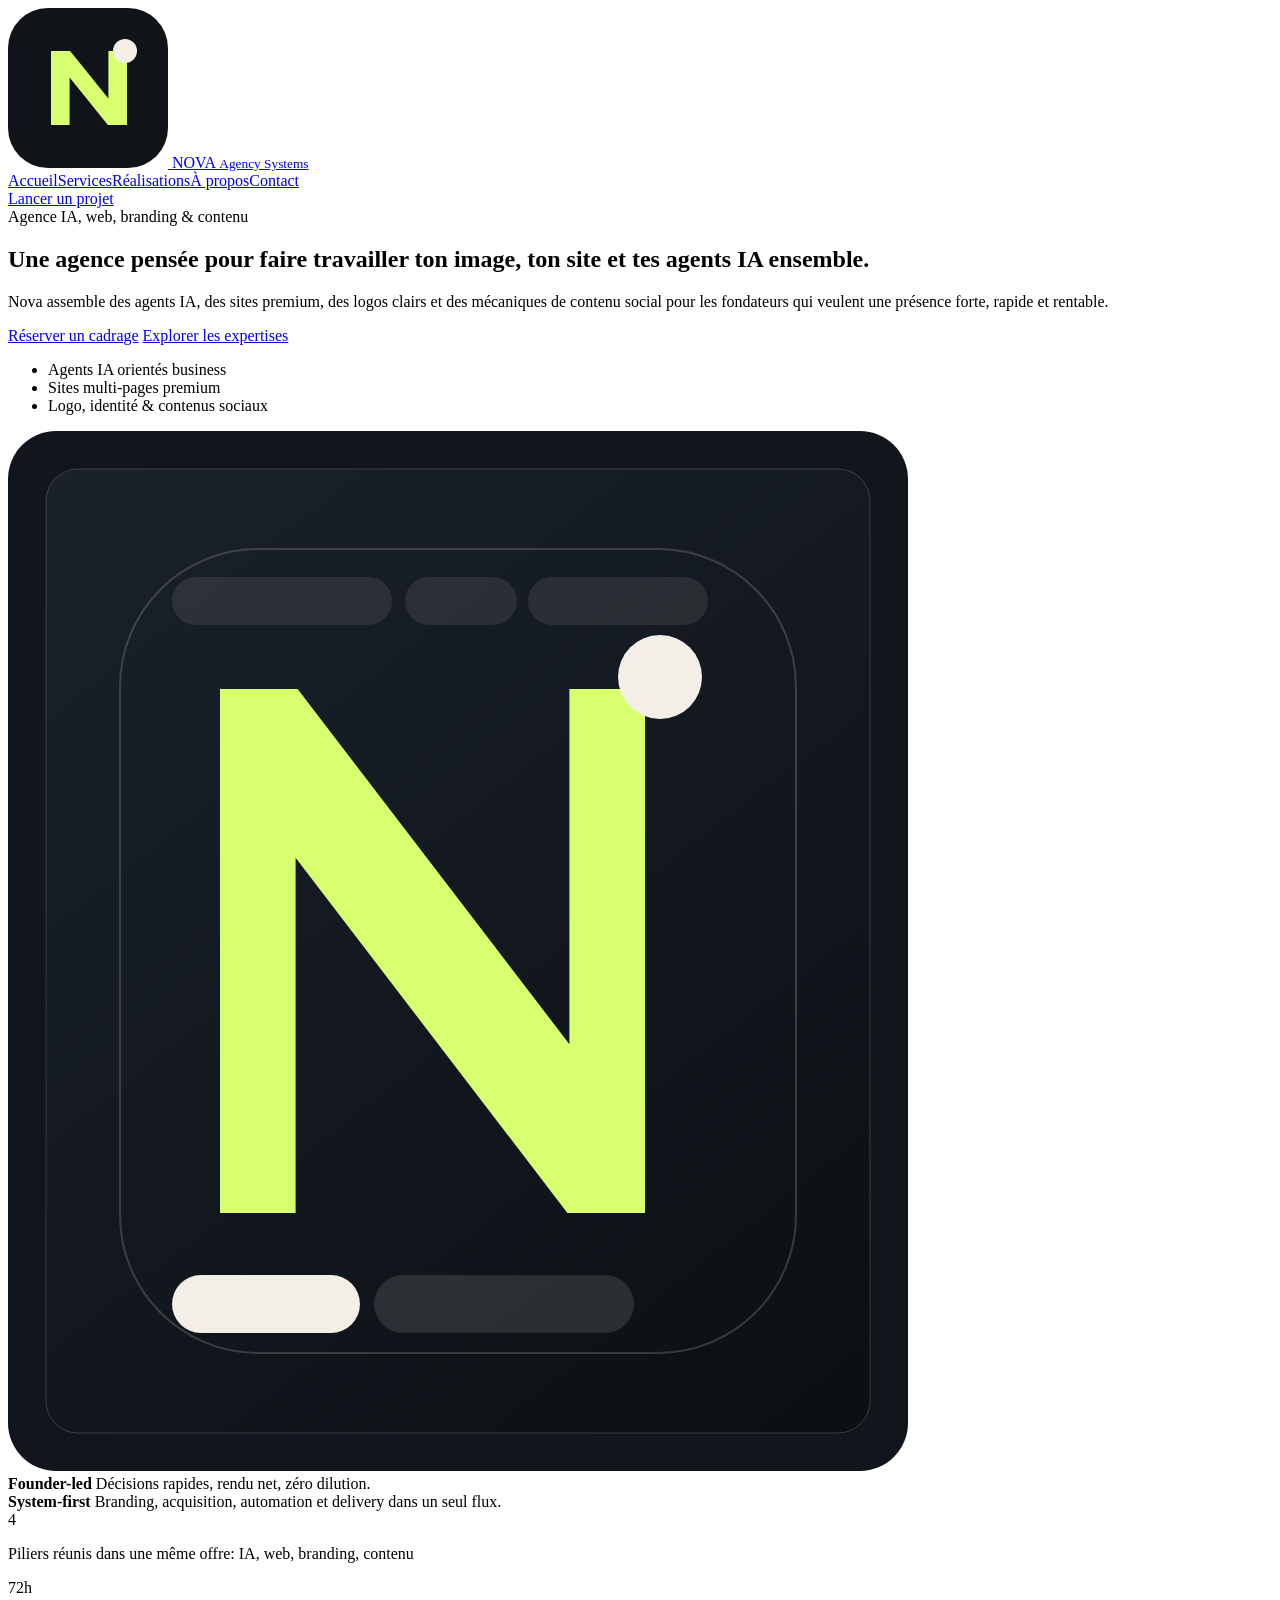
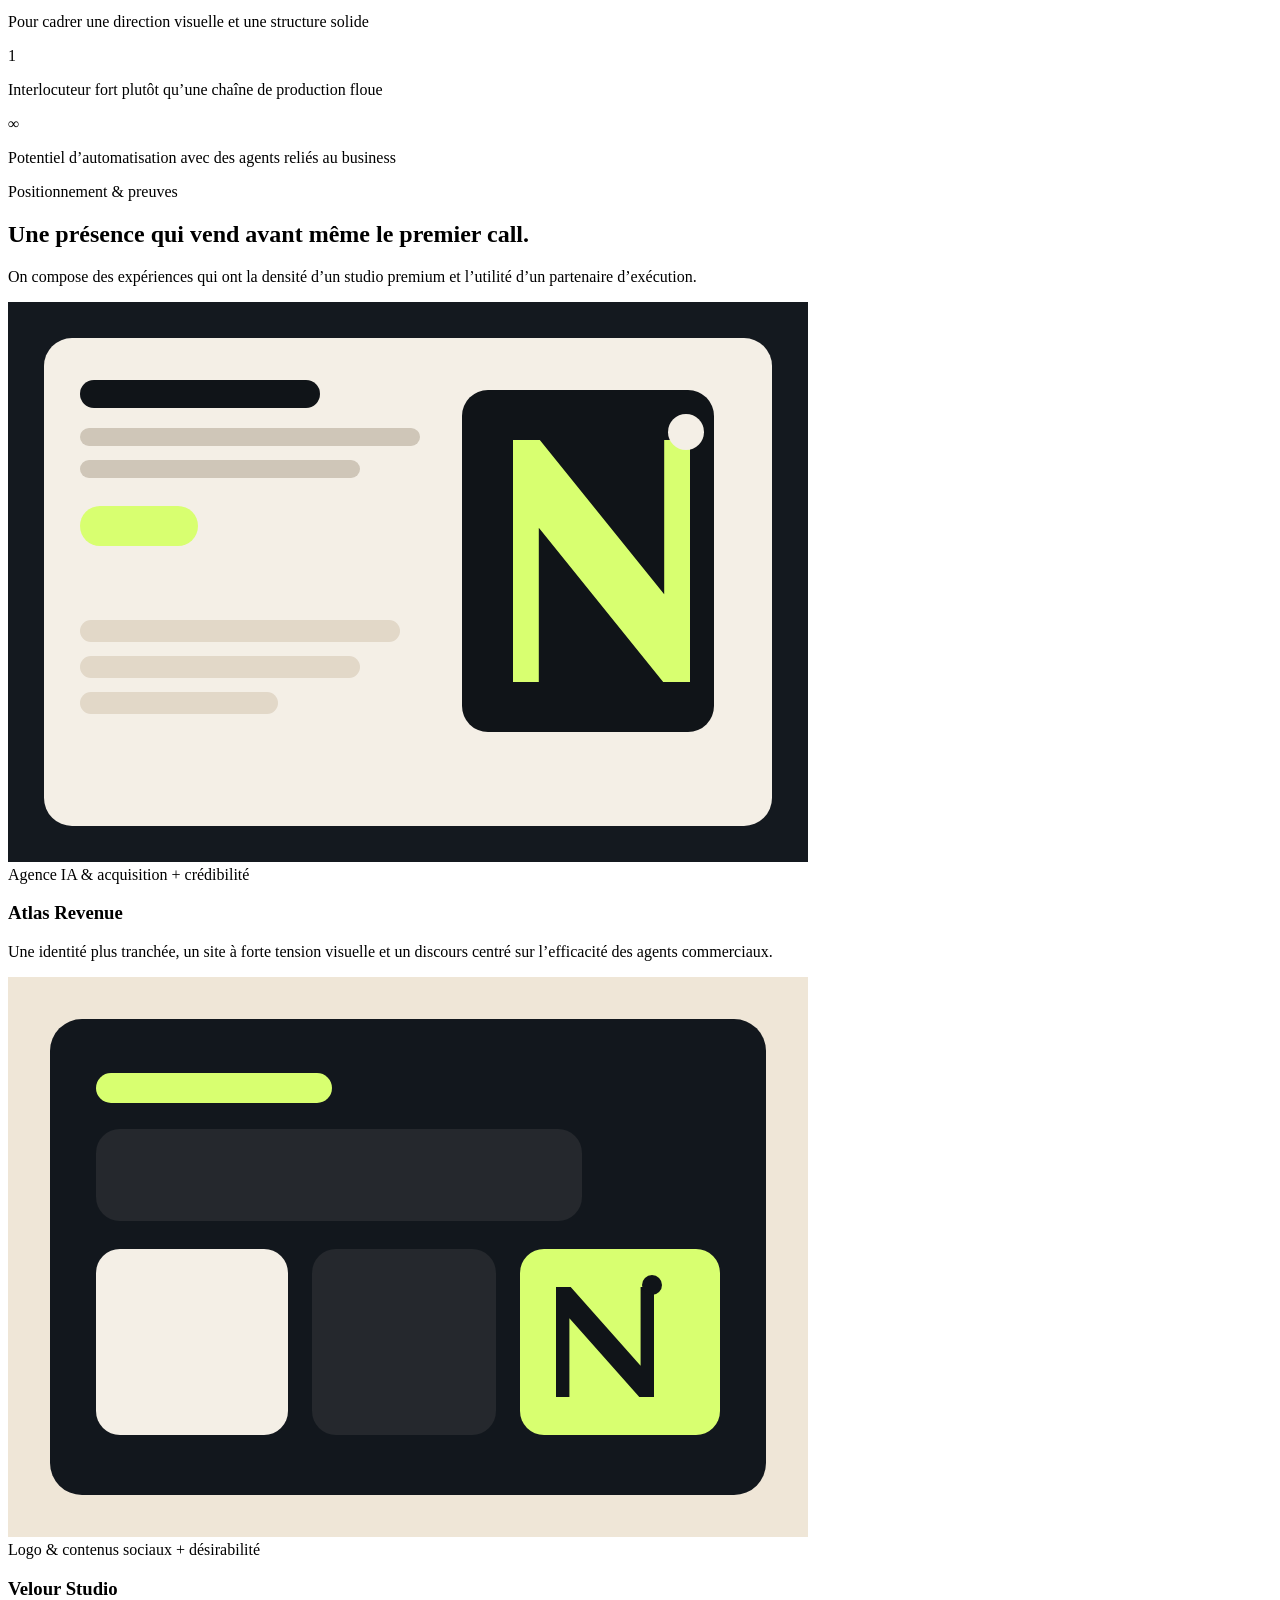
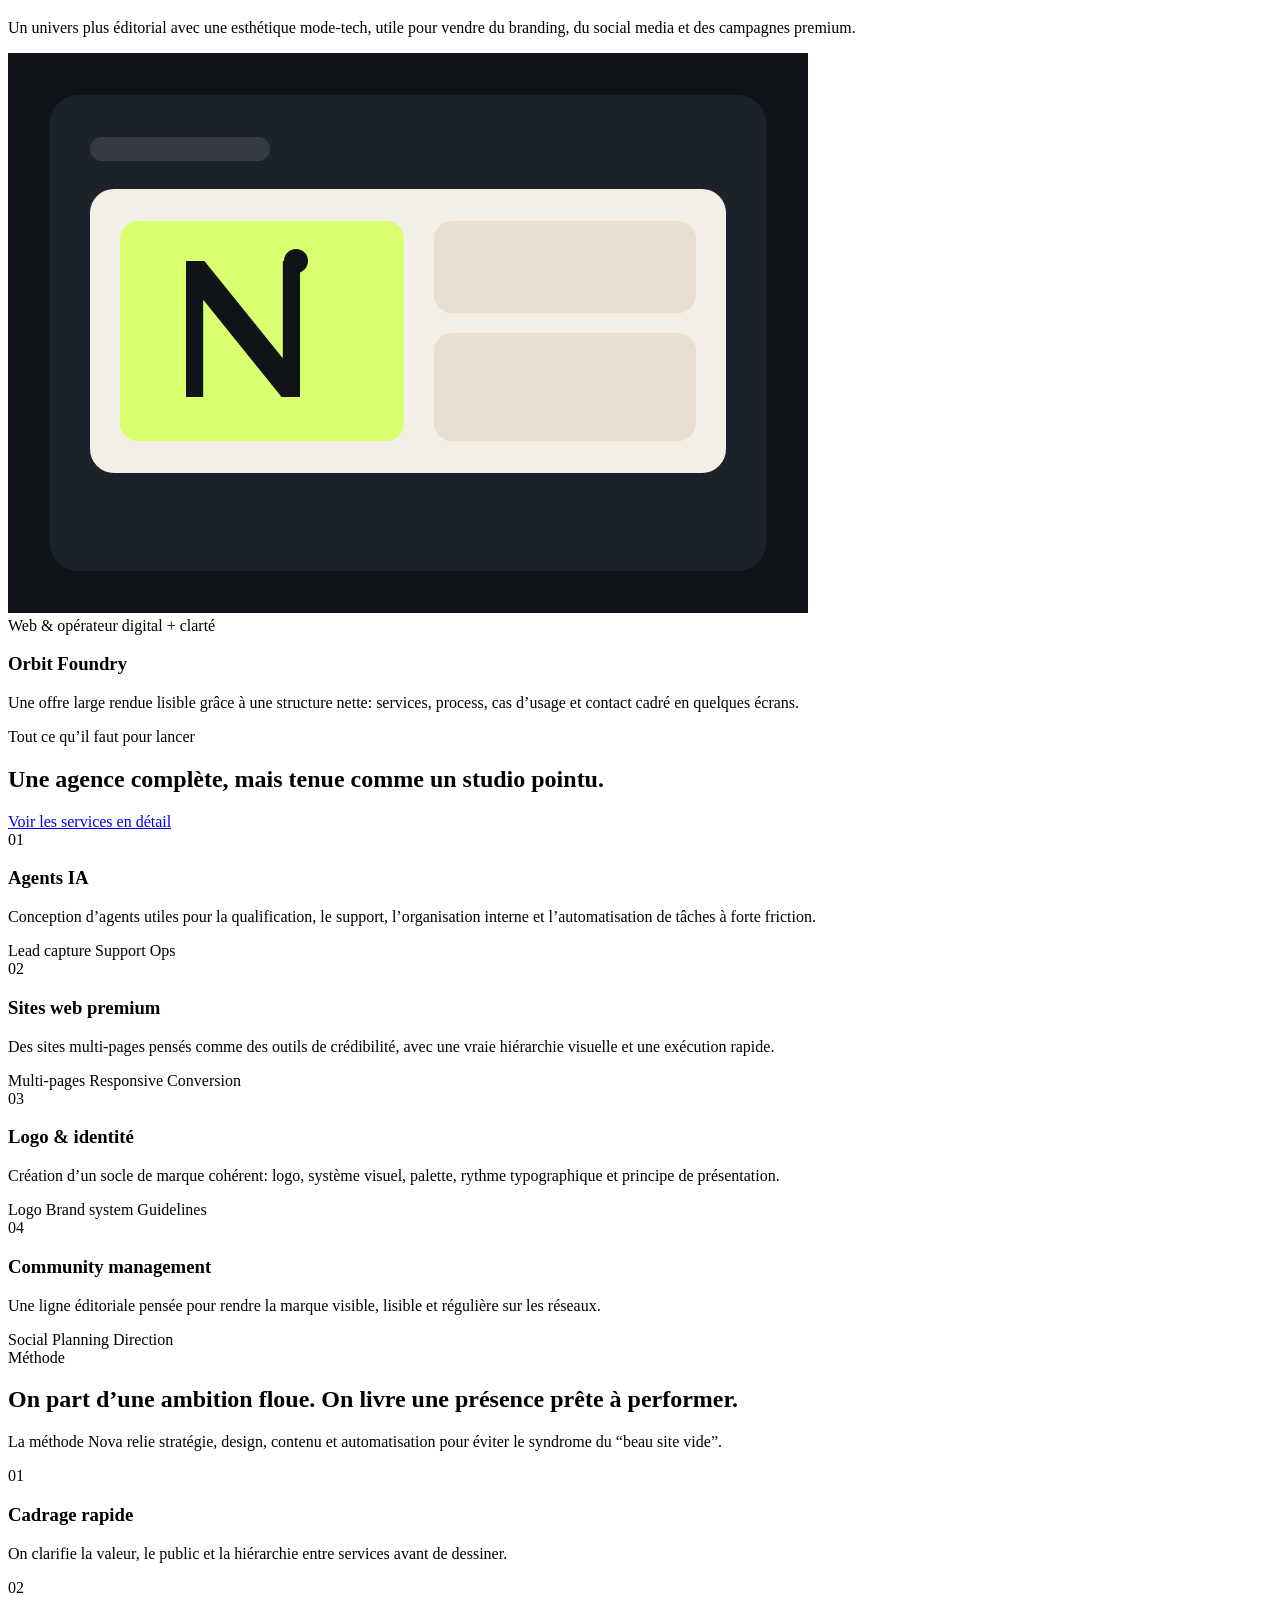
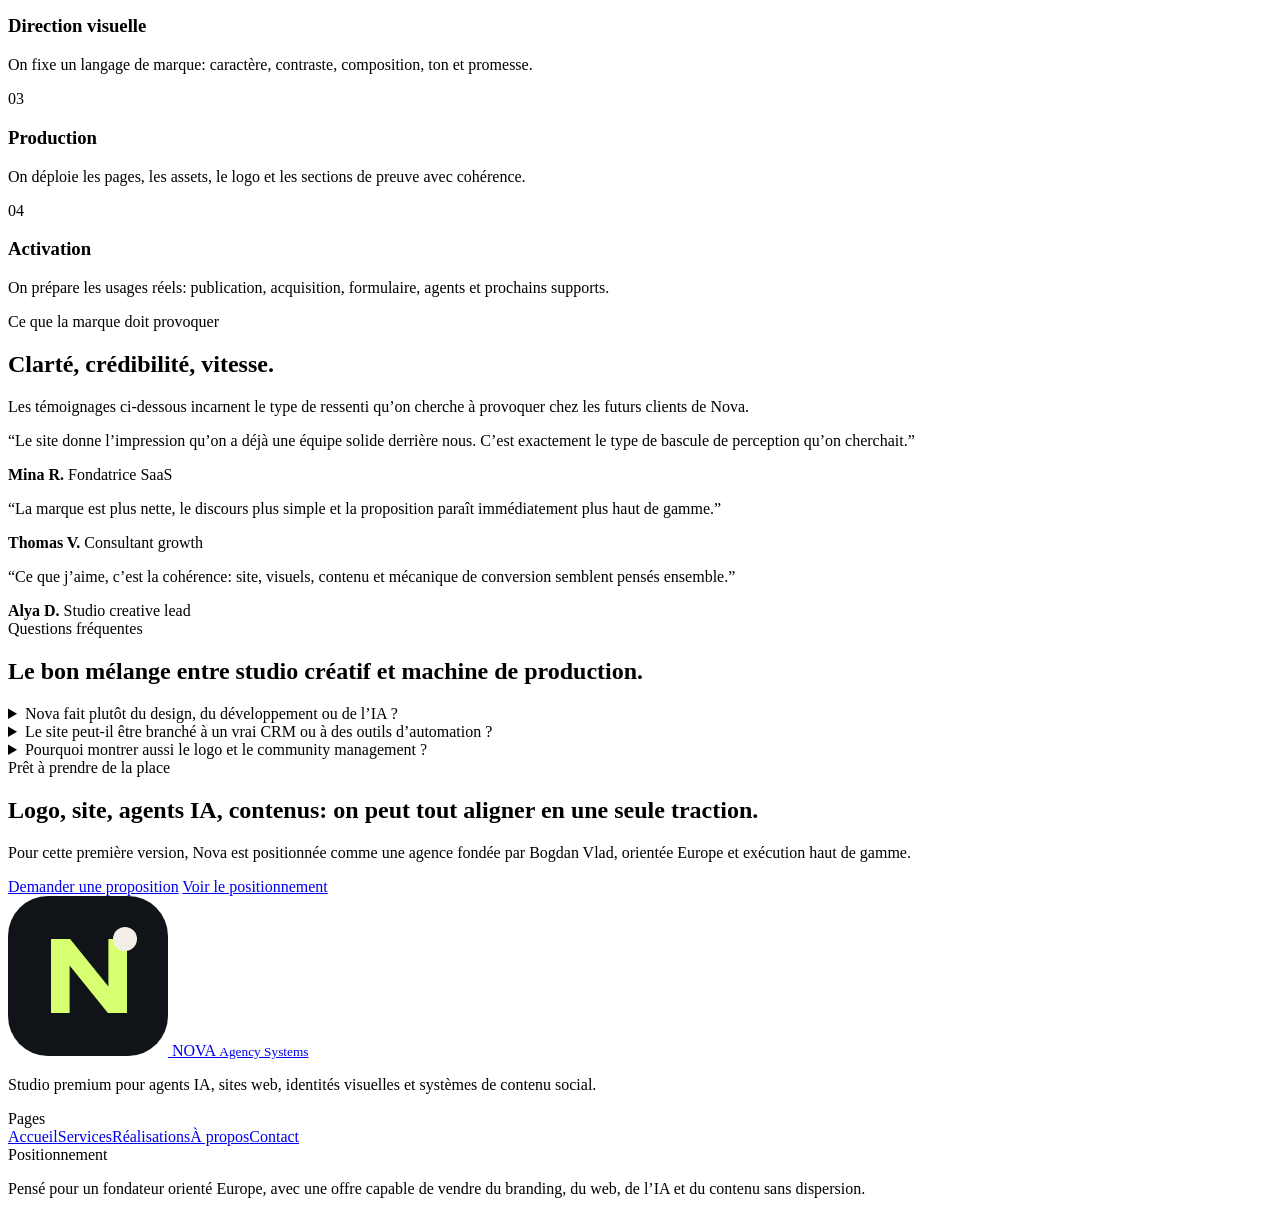
==== index.html @ 08cc9d10 "Add site pages and visuals" ====
<!doctype html>
<html lang="fr">
  <head>
    <meta charset="UTF-8" />
    <meta name="viewport" content="width=device-width, initial-scale=1.0" />
    <meta
      name="description"
      content="Nova conçoit des agents IA, des sites web, des logos et des systèmes de contenu pour les marques ambitieuses."
    />
    <link rel="icon" type="image/svg+xml" href="public/favicon.svg" />
    <link rel="stylesheet" href="styles.css" />
    <title>Nova | Agence IA, Web, Branding & Growth</title>
  </head>
  <body data-page="home">
    <div data-header></div>

    <main>
      <section class="hero">
        <div class="container hero-layout">
          <div class="hero-copy" data-reveal>
            <div class="eyebrow">Agence IA, web, branding & contenu</div>
            <h1>
              Une agence pensée pour faire travailler
              <span>ton image, ton site et tes agents IA ensemble.</span>
            </h1>
            <p>
              Nova assemble des agents IA, des sites premium, des logos clairs
              et des mécaniques de contenu social pour les fondateurs qui
              veulent une présence forte, rapide et rentable.
            </p>
            <div class="hero-actions">
              <a class="button button-light" href="contact.html">Réserver un cadrage</a>
              <a class="text-link" href="services.html">Explorer les expertises</a>
            </div>
            <ul class="hero-tags">
              <li>Agents IA orientés business</li>
              <li>Sites multi-pages premium</li>
              <li>Logo, identité & contenus sociaux</li>
            </ul>
          </div>

          <div class="hero-visual-wrap" data-reveal>
            <img
              alt="Présentation visuelle Nova"
              class="hero-visual"
              src="public/media/hero-panel.svg"
            />
            <div class="floating-note note-top">
              <strong>Founder-led</strong>
              <span>Décisions rapides, rendu net, zéro dilution.</span>
            </div>
            <div class="floating-note note-bottom">
              <strong>System-first</strong>
              <span>Branding, acquisition, automation et delivery dans un seul flux.</span>
            </div>
          </div>
        </div>
      </section>

      <section class="metrics-strip">
        <div class="container metrics-grid">
          <article class="metric" data-reveal>
            <span>4</span>
            <p>Piliers réunis dans une même offre: IA, web, branding, contenu</p>
          </article>
          <article class="metric" data-reveal>
            <span>72h</span>
            <p>Pour cadrer une direction visuelle et une structure solide</p>
          </article>
          <article class="metric" data-reveal>
            <span>1</span>
            <p>Interlocuteur fort plutôt qu’une chaîne de production floue</p>
          </article>
          <article class="metric" data-reveal>
            <span>∞</span>
            <p>Potentiel d’automatisation avec des agents reliés au business</p>
          </article>
        </div>
      </section>

      <section class="section section-light">
        <div class="container section-heading">
          <div>
            <div class="eyebrow">Positionnement & preuves</div>
            <h2>Une présence qui vend avant même le premier call.</h2>
          </div>
          <p>
            On compose des expériences qui ont la densité d’un studio premium et
            l’utilité d’un partenaire d’exécution.
          </p>
        </div>
        <div class="container case-grid">
          <article class="case-card" data-reveal>
            <img alt="Atlas Revenue" src="public/media/case-atlas.svg" />
            <div class="case-copy">
              <div class="case-meta">
                <span>Agence IA & acquisition</span>
                <span>+ crédibilité</span>
              </div>
              <h3>Atlas Revenue</h3>
              <p>
                Une identité plus tranchée, un site à forte tension visuelle et
                un discours centré sur l’efficacité des agents commerciaux.
              </p>
            </div>
          </article>

          <article class="case-card" data-reveal>
            <img alt="Velour Studio" src="public/media/case-velour.svg" />
            <div class="case-copy">
              <div class="case-meta">
                <span>Logo & contenus sociaux</span>
                <span>+ désirabilité</span>
              </div>
              <h3>Velour Studio</h3>
              <p>
                Un univers plus éditorial avec une esthétique mode-tech, utile
                pour vendre du branding, du social media et des campagnes premium.
              </p>
            </div>
          </article>

          <article class="case-card" data-reveal>
            <img alt="Orbit Foundry" src="public/media/case-orbit.svg" />
            <div class="case-copy">
              <div class="case-meta">
                <span>Web & opérateur digital</span>
                <span>+ clarté</span>
              </div>
              <h3>Orbit Foundry</h3>
              <p>
                Une offre large rendue lisible grâce à une structure nette:
                services, process, cas d’usage et contact cadré en quelques écrans.
              </p>
            </div>
          </article>
        </div>
      </section>

      <section class="section section-dark">
        <div class="container split-heading">
          <div>
            <div class="eyebrow eyebrow-warm">Tout ce qu’il faut pour lancer</div>
            <h2>Une agence complète, mais tenue comme un studio pointu.</h2>
          </div>
          <a class="text-link text-link-light" href="services.html">Voir les services en détail</a>
        </div>
        <div class="container service-list">
          <article class="service-row" data-reveal>
            <div class="service-index">01</div>
            <div class="service-main">
              <h3>Agents IA</h3>
              <p>
                Conception d’agents utiles pour la qualification, le support,
                l’organisation interne et l’automatisation de tâches à forte friction.
              </p>
            </div>
            <div class="service-tags">
              <span>Lead capture</span>
              <span>Support</span>
              <span>Ops</span>
            </div>
          </article>
          <article class="service-row" data-reveal>
            <div class="service-index">02</div>
            <div class="service-main">
              <h3>Sites web premium</h3>
              <p>
                Des sites multi-pages pensés comme des outils de crédibilité,
                avec une vraie hiérarchie visuelle et une exécution rapide.
              </p>
            </div>
            <div class="service-tags">
              <span>Multi-pages</span>
              <span>Responsive</span>
              <span>Conversion</span>
            </div>
          </article>
          <article class="service-row" data-reveal>
            <div class="service-index">03</div>
            <div class="service-main">
              <h3>Logo & identité</h3>
              <p>
                Création d’un socle de marque cohérent: logo, système visuel,
                palette, rythme typographique et principe de présentation.
              </p>
            </div>
            <div class="service-tags">
              <span>Logo</span>
              <span>Brand system</span>
              <span>Guidelines</span>
            </div>
          </article>
          <article class="service-row" data-reveal>
            <div class="service-index">04</div>
            <div class="service-main">
              <h3>Community management</h3>
              <p>
                Une ligne éditoriale pensée pour rendre la marque visible,
                lisible et régulière sur les réseaux.
              </p>
            </div>
            <div class="service-tags">
              <span>Social</span>
              <span>Planning</span>
              <span>Direction</span>
            </div>
          </article>
        </div>
      </section>

      <section class="section section-neutral">
        <div class="container process-shell">
          <div class="process-copy" data-reveal>
            <div class="eyebrow">Méthode</div>
            <h2>On part d’une ambition floue. On livre une présence prête à performer.</h2>
            <p>
              La méthode Nova relie stratégie, design, contenu et automatisation
              pour éviter le syndrome du “beau site vide”.
            </p>
          </div>
          <div class="process-grid">
            <article class="process-card" data-reveal>
              <span>01</span>
              <h3>Cadrage rapide</h3>
              <p>On clarifie la valeur, le public et la hiérarchie entre services avant de dessiner.</p>
            </article>
            <article class="process-card" data-reveal>
              <span>02</span>
              <h3>Direction visuelle</h3>
              <p>On fixe un langage de marque: caractère, contraste, composition, ton et promesse.</p>
            </article>
            <article class="process-card" data-reveal>
              <span>03</span>
              <h3>Production</h3>
              <p>On déploie les pages, les assets, le logo et les sections de preuve avec cohérence.</p>
            </article>
            <article class="process-card" data-reveal>
              <span>04</span>
              <h3>Activation</h3>
              <p>On prépare les usages réels: publication, acquisition, formulaire, agents et prochains supports.</p>
            </article>
          </div>
        </div>
      </section>

      <section class="section section-light">
        <div class="container section-heading">
          <div>
            <div class="eyebrow">Ce que la marque doit provoquer</div>
            <h2>Clarté, crédibilité, vitesse.</h2>
          </div>
          <p>
            Les témoignages ci-dessous incarnent le type de ressenti qu’on cherche
            à provoquer chez les futurs clients de Nova.
          </p>
        </div>
        <div class="container testimonial-grid">
          <article class="testimonial" data-reveal>
            <p>“Le site donne l’impression qu’on a déjà une équipe solide derrière nous. C’est exactement le type de bascule de perception qu’on cherchait.”</p>
            <div>
              <strong>Mina R.</strong>
              <span>Fondatrice SaaS</span>
            </div>
          </article>
          <article class="testimonial" data-reveal>
            <p>“La marque est plus nette, le discours plus simple et la proposition paraît immédiatement plus haut de gamme.”</p>
            <div>
              <strong>Thomas V.</strong>
              <span>Consultant growth</span>
            </div>
          </article>
          <article class="testimonial" data-reveal>
            <p>“Ce que j’aime, c’est la cohérence: site, visuels, contenu et mécanique de conversion semblent pensés ensemble.”</p>
            <div>
              <strong>Alya D.</strong>
              <span>Studio creative lead</span>
            </div>
          </article>
        </div>
      </section>

      <section class="section section-dark">
        <div class="container section-heading">
          <div>
            <div class="eyebrow eyebrow-warm">Questions fréquentes</div>
            <h2>Le bon mélange entre studio créatif et machine de production.</h2>
          </div>
        </div>
        <div class="container faq-list">
          <details class="faq-item" data-reveal>
            <summary>Nova fait plutôt du design, du développement ou de l’IA ?</summary>
            <p>
              Le positionnement repose justement sur l’assemblage des trois. Le
              design crée la perception, le site matérialise l’offre, et l’IA
              ajoute un vrai levier opérationnel.
            </p>
          </details>
          <details class="faq-item" data-reveal>
            <summary>Le site peut-il être branché à un vrai CRM ou à des outils d’automation ?</summary>
            <p>
              Oui. Cette version pose la façade et l’expérience. Elle peut ensuite
              être reliée à un CRM, un agenda, une stack email, ou des workflows
              d’automatisation.
            </p>
          </details>
          <details class="faq-item" data-reveal>
            <summary>Pourquoi montrer aussi le logo et le community management ?</summary>
            <p>
              Parce qu’un client qui cherche une agence compacte apprécie souvent
              une offre large mais lisible. Le site assume cette ambition au lieu
              de la masquer.
            </p>
          </details>
        </div>
      </section>

      <section class="contact-cta" id="contact-cta">
        <div class="container contact-cta-grid">
          <div data-reveal>
            <div class="eyebrow">Prêt à prendre de la place</div>
            <h2>Logo, site, agents IA, contenus: on peut tout aligner en une seule traction.</h2>
          </div>
          <div class="contact-panel" data-reveal>
            <p>
              Pour cette première version, Nova est positionnée comme une agence
              fondée par Bogdan Vlad, orientée Europe et exécution haut de gamme.
            </p>
            <div class="inline-actions">
              <a class="button button-dark" href="contact.html">Demander une proposition</a>
              <a class="text-link" href="a-propos.html">Voir le positionnement</a>
            </div>
          </div>
        </div>
      </section>
    </main>

    <div data-footer></div>
    <script src="app.js"></script>
  </body>
  </html>
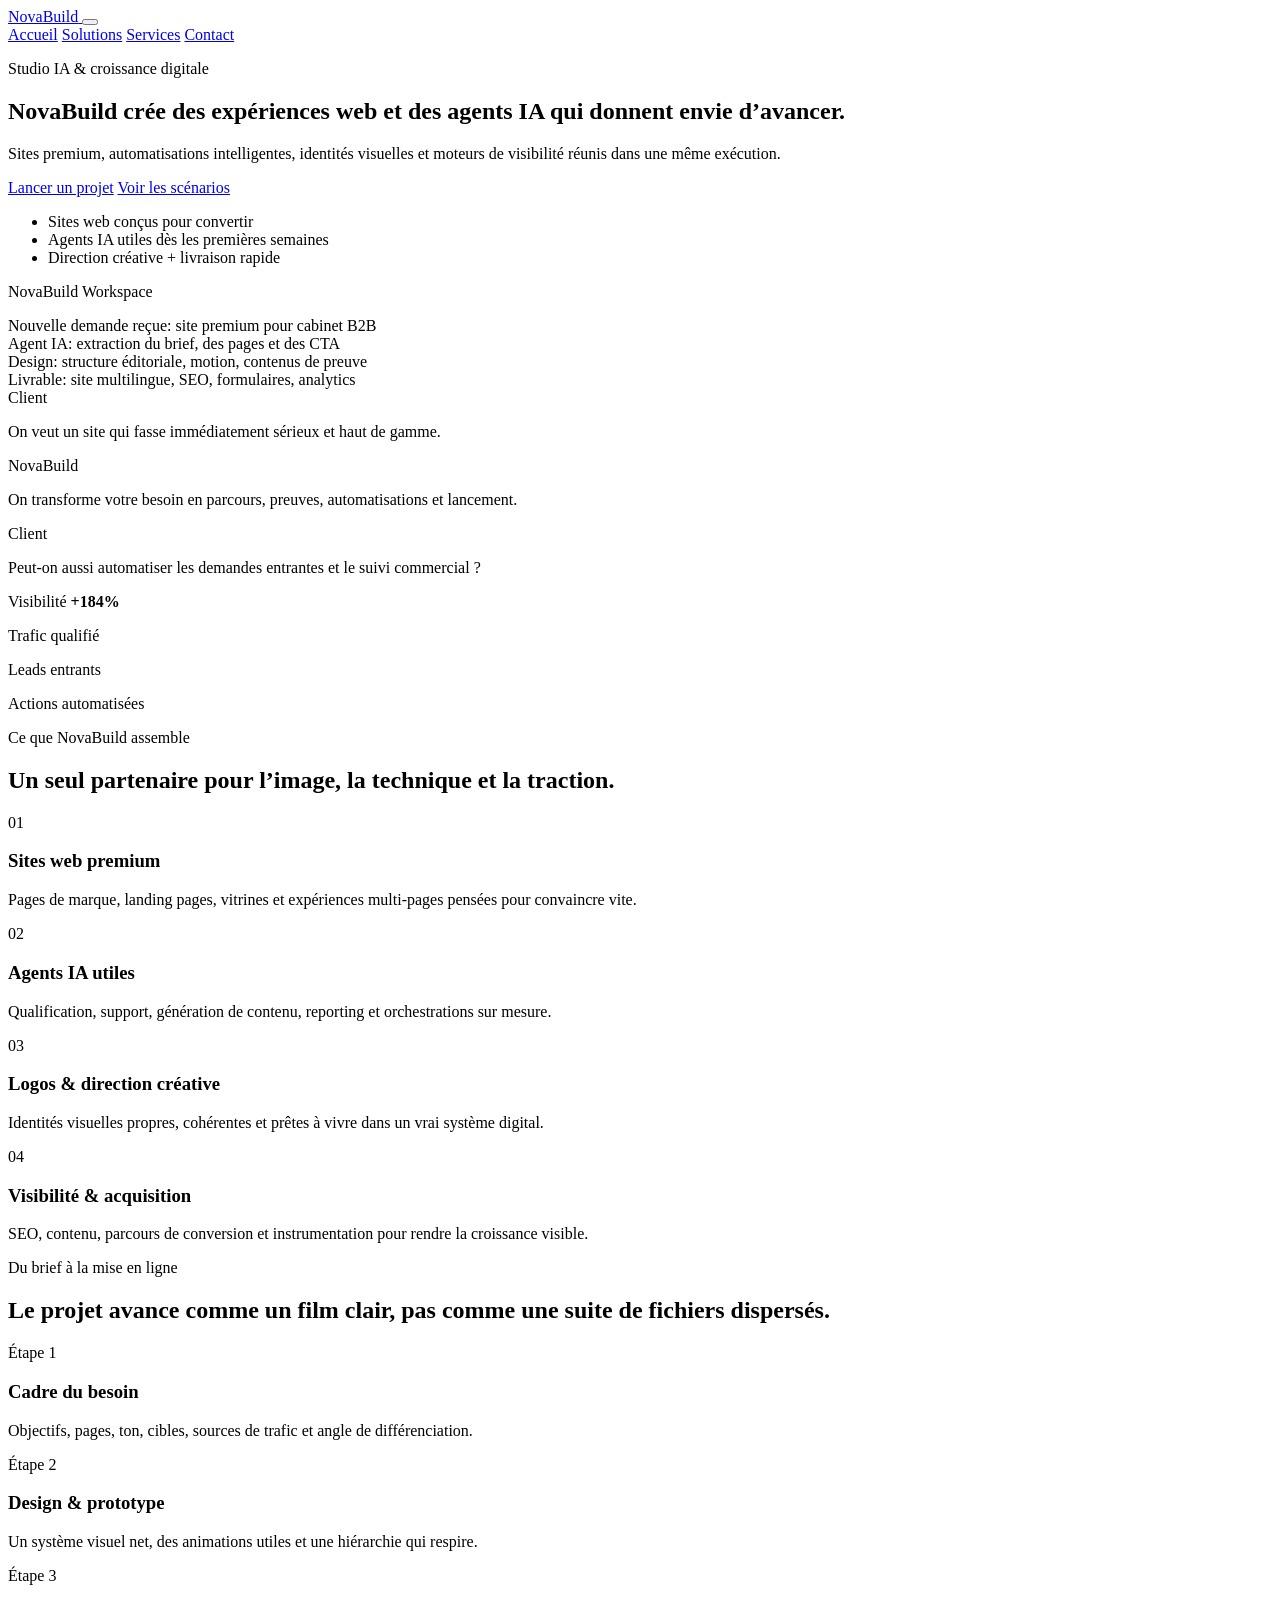
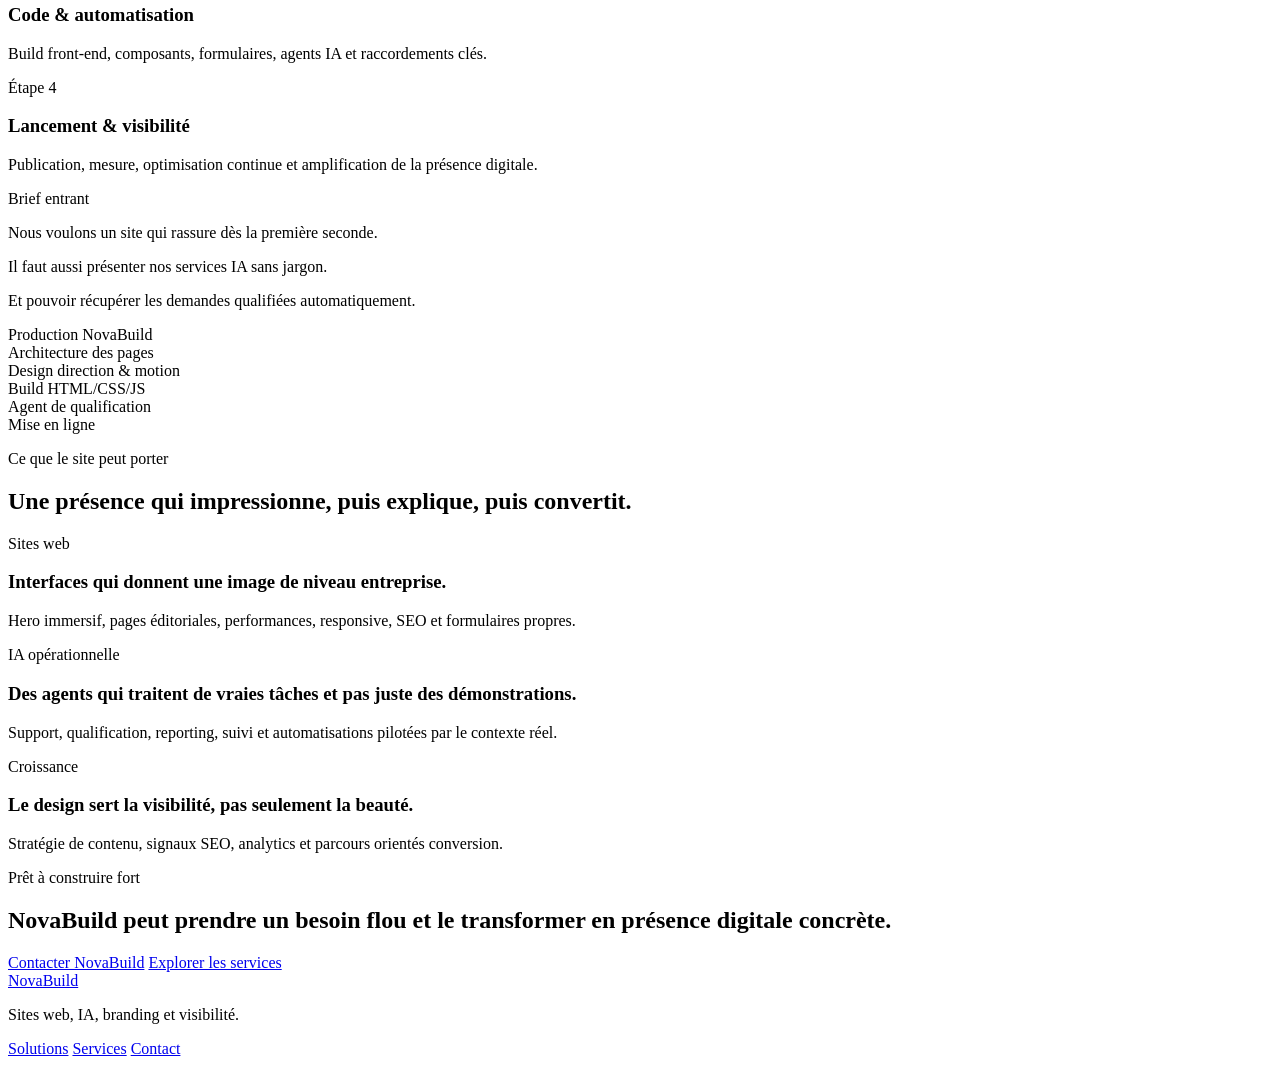
==== commit d512f854: "Replace homepage with NovaBuild site" ====
--- a/index.html
+++ b/index.html
@@ -1,341 +1,249 @@
-<!doctype html>
+<!DOCTYPE html>
 <html lang="fr">
   <head>
     <meta charset="UTF-8" />
     <meta name="viewport" content="width=device-width, initial-scale=1.0" />
     <meta
       name="description"
-      content="Nova conçoit des agents IA, des sites web, des logos et des systèmes de contenu pour les marques ambitieuses."
+      content="NovaBuild conçoit des sites web, des agents IA, des identités visuelles et des systèmes de visibilité qui transforment les demandes en croissance réelle."
     />
-    <link rel="icon" type="image/svg+xml" href="public/favicon.svg" />
-    <link rel="stylesheet" href="styles.css" />
-    <title>Nova | Agence IA, Web, Branding & Growth</title>
+    <title>NovaBuild | Sites web, agents IA et visibilité</title>
+    <link rel="preconnect" href="https://fonts.googleapis.com" />
+    <link rel="preconnect" href="https://fonts.gstatic.com" crossorigin />
+    <link
+      href="https://fonts.googleapis.com/css2?family=Manrope:wght@400;500;600;700;800&family=IBM+Plex+Mono:wght@400;500&display=swap"
+      rel="stylesheet"
+    />
+    <link rel="stylesheet" href="assets/css/styles.css" />
   </head>
   <body data-page="home">
-    <div data-header></div>
-
-    <main>
-      <section class="hero">
-        <div class="container hero-layout">
-          <div class="hero-copy" data-reveal>
-            <div class="eyebrow">Agence IA, web, branding & contenu</div>
-            <h1>
-              Une agence pensée pour faire travailler
-              <span>ton image, ton site et tes agents IA ensemble.</span>
-            </h1>
-            <p>
-              Nova assemble des agents IA, des sites premium, des logos clairs
-              et des mécaniques de contenu social pour les fondateurs qui
-              veulent une présence forte, rapide et rentable.
-            </p>
-            <div class="hero-actions">
-              <a class="button button-light" href="contact.html">Réserver un cadrage</a>
-              <a class="text-link" href="services.html">Explorer les expertises</a>
-            </div>
-            <ul class="hero-tags">
-              <li>Agents IA orientés business</li>
-              <li>Sites multi-pages premium</li>
-              <li>Logo, identité & contenus sociaux</li>
-            </ul>
-          </div>
-
-          <div class="hero-visual-wrap" data-reveal>
-            <img
-              alt="Présentation visuelle Nova"
-              class="hero-visual"
-              src="public/media/hero-panel.svg"
-            />
-            <div class="floating-note note-top">
-              <strong>Founder-led</strong>
-              <span>Décisions rapides, rendu net, zéro dilution.</span>
-            </div>
-            <div class="floating-note note-bottom">
-              <strong>System-first</strong>
-              <span>Branding, acquisition, automation et delivery dans un seul flux.</span>
-            </div>
-          </div>
+    <div class="site-shell">
+      <header class="site-header">
+        <a class="brand" href="index.html" aria-label="NovaBuild accueil">
+          <span class="brand-mark"></span>
+          <span class="brand-text">NovaBuild</span>
+        </a>
+        <button class="menu-toggle" type="button" aria-expanded="false" aria-label="Ouvrir le menu">
+          <span></span>
+          <span></span>
+        </button>
+        <nav class="site-nav">
+          <a href="index.html">Accueil</a>
+          <a href="solutions.html">Solutions</a>
+          <a href="services.html">Services</a>
+          <a href="contact.html">Contact</a>
+        </nav>
+      </header>
+
+      <main>
+        <section class="hero hero-home">
+          <div class="hero-backdrop"></div>
+          <div class="hero-grid">
+            <div class="hero-copy reveal">
+              <p class="eyebrow">Studio IA & croissance digitale</p>
+              <h1>
+                NovaBuild crée des expériences web et des agents IA qui donnent
+                envie d’avancer.
+              </h1>
+              <p class="hero-text">
+                Sites premium, automatisations intelligentes, identités visuelles
+                et moteurs de visibilité réunis dans une même exécution.
+              </p>
+              <div class="hero-actions">
+                <a class="button button-primary" href="contact.html">Lancer un projet</a>
+                <a class="button button-secondary" href="solutions.html">Voir les scénarios</a>
+              </div>
+              <ul class="hero-facts">
+                <li>Sites web conçus pour convertir</li>
+                <li>Agents IA utiles dès les premières semaines</li>
+                <li>Direction créative + livraison rapide</li>
+              </ul>
+            </div>
+
+            <div class="hero-stage reveal reveal-delay-1">
+              <div class="halo halo-a"></div>
+              <div class="halo halo-b"></div>
+              <div class="screen screen-terminal">
+                <div class="screen-top">
+                  <span></span><span></span><span></span>
+                  <p>NovaBuild Workspace</p>
+                </div>
+                <div class="terminal-flow">
+                  <div class="terminal-line">Nouvelle demande reçue: site premium pour cabinet B2B</div>
+                  <div class="terminal-line">Agent IA: extraction du brief, des pages et des CTA</div>
+                  <div class="terminal-line">Design: structure éditoriale, motion, contenus de preuve</div>
+                  <div class="terminal-line">Livrable: site multilingue, SEO, formulaires, analytics</div>
+                </div>
+              </div>
+
+              <div class="screen screen-mail film-mail">
+                <div class="mail-thread">
+                  <article class="mail-card inbound">
+                    <span>Client</span>
+                    <p>On veut un site qui fasse immédiatement sérieux et haut de gamme.</p>
+                  </article>
+                  <article class="mail-card outbound">
+                    <span>NovaBuild</span>
+                    <p>On transforme votre besoin en parcours, preuves, automatisations et lancement.</p>
+                  </article>
+                  <article class="mail-card inbound">
+                    <span>Client</span>
+                    <p>Peut-on aussi automatiser les demandes entrantes et le suivi commercial ?</p>
+                  </article>
+                </div>
+              </div>
+
+              <div class="screen screen-metrics">
+                <div class="metric-header">
+                  <span>Visibilité</span>
+                  <strong>+184%</strong>
+                </div>
+                <div class="growth-wave"></div>
+                <div class="metric-foot">
+                  <p>Trafic qualifié</p>
+                  <p>Leads entrants</p>
+                  <p>Actions automatisées</p>
+                </div>
+              </div>
+            </div>
+          </div>
+        </section>
+
+        <section class="section section-signals">
+          <div class="section-intro reveal">
+            <p class="eyebrow">Ce que NovaBuild assemble</p>
+            <h2>Un seul partenaire pour l’image, la technique et la traction.</h2>
+          </div>
+          <div class="signal-grid">
+            <article class="signal reveal">
+              <span>01</span>
+              <h3>Sites web premium</h3>
+              <p>Pages de marque, landing pages, vitrines et expériences multi-pages pensées pour convaincre vite.</p>
+            </article>
+            <article class="signal reveal reveal-delay-1">
+              <span>02</span>
+              <h3>Agents IA utiles</h3>
+              <p>Qualification, support, génération de contenu, reporting et orchestrations sur mesure.</p>
+            </article>
+            <article class="signal reveal reveal-delay-2">
+              <span>03</span>
+              <h3>Logos & direction créative</h3>
+              <p>Identités visuelles propres, cohérentes et prêtes à vivre dans un vrai système digital.</p>
+            </article>
+            <article class="signal reveal reveal-delay-3">
+              <span>04</span>
+              <h3>Visibilité & acquisition</h3>
+              <p>SEO, contenu, parcours de conversion et instrumentation pour rendre la croissance visible.</p>
+            </article>
+          </div>
+        </section>
+
+        <section class="section section-story">
+          <div class="story-layout">
+            <div class="story-copy reveal">
+              <p class="eyebrow">Du brief à la mise en ligne</p>
+              <h2>Le projet avance comme un film clair, pas comme une suite de fichiers dispersés.</h2>
+              <div class="story-steps">
+                <article>
+                  <span>Étape 1</span>
+                  <h3>Cadre du besoin</h3>
+                  <p>Objectifs, pages, ton, cibles, sources de trafic et angle de différenciation.</p>
+                </article>
+                <article>
+                  <span>Étape 2</span>
+                  <h3>Design & prototype</h3>
+                  <p>Un système visuel net, des animations utiles et une hiérarchie qui respire.</p>
+                </article>
+                <article>
+                  <span>Étape 3</span>
+                  <h3>Code & automatisation</h3>
+                  <p>Build front-end, composants, formulaires, agents IA et raccordements clés.</p>
+                </article>
+                <article>
+                  <span>Étape 4</span>
+                  <h3>Lancement & visibilité</h3>
+                  <p>Publication, mesure, optimisation continue et amplification de la présence digitale.</p>
+                </article>
+              </div>
+            </div>
+
+            <div class="story-film reveal reveal-delay-1">
+              <div class="film-frame">
+                <div class="film-column">
+                  <div class="film-label">Brief entrant</div>
+                  <div class="film-chat">
+                    <p>Nous voulons un site qui rassure dès la première seconde.</p>
+                    <p>Il faut aussi présenter nos services IA sans jargon.</p>
+                    <p>Et pouvoir récupérer les demandes qualifiées automatiquement.</p>
+                  </div>
+                </div>
+                <div class="film-column film-column-accent">
+                  <div class="film-label">Production NovaBuild</div>
+                  <div class="film-timeline">
+                    <div><span></span>Architecture des pages</div>
+                    <div><span></span>Design direction & motion</div>
+                    <div><span></span>Build HTML/CSS/JS</div>
+                    <div><span></span>Agent de qualification</div>
+                    <div><span></span>Mise en ligne</div>
+                  </div>
+                </div>
+              </div>
+            </div>
+          </div>
+        </section>
+
+        <section class="section section-showcase">
+          <div class="section-intro reveal">
+            <p class="eyebrow">Ce que le site peut porter</p>
+            <h2>Une présence qui impressionne, puis explique, puis convertit.</h2>
+          </div>
+          <div class="showcase-grid">
+            <article class="showcase-card reveal">
+              <p class="showcase-kicker">Sites web</p>
+              <h3>Interfaces qui donnent une image de niveau entreprise.</h3>
+              <p>Hero immersif, pages éditoriales, performances, responsive, SEO et formulaires propres.</p>
+            </article>
+            <article class="showcase-card reveal reveal-delay-1">
+              <p class="showcase-kicker">IA opérationnelle</p>
+              <h3>Des agents qui traitent de vraies tâches et pas juste des démonstrations.</h3>
+              <p>Support, qualification, reporting, suivi et automatisations pilotées par le contexte réel.</p>
+            </article>
+            <article class="showcase-card reveal reveal-delay-2">
+              <p class="showcase-kicker">Croissance</p>
+              <h3>Le design sert la visibilité, pas seulement la beauté.</h3>
+              <p>Stratégie de contenu, signaux SEO, analytics et parcours orientés conversion.</p>
+            </article>
+          </div>
+        </section>
+
+        <section class="section section-cta">
+          <div class="cta-panel reveal">
+            <p class="eyebrow">Prêt à construire fort</p>
+            <h2>NovaBuild peut prendre un besoin flou et le transformer en présence digitale concrète.</h2>
+            <div class="cta-actions">
+              <a class="button button-primary" href="contact.html">Contacter NovaBuild</a>
+              <a class="button button-secondary" href="services.html">Explorer les services</a>
+            </div>
+          </div>
+        </section>
+      </main>
+
+      <footer class="site-footer">
+        <div>
+          <a class="brand brand-footer" href="index.html">
+            <span class="brand-mark"></span>
+            <span class="brand-text">NovaBuild</span>
+          </a>
+          <p>Sites web, IA, branding et visibilité.</p>
         </div>
-      </section>
-
-      <section class="metrics-strip">
-        <div class="container metrics-grid">
-          <article class="metric" data-reveal>
-            <span>4</span>
-            <p>Piliers réunis dans une même offre: IA, web, branding, contenu</p>
-          </article>
-          <article class="metric" data-reveal>
-            <span>72h</span>
-            <p>Pour cadrer une direction visuelle et une structure solide</p>
-          </article>
-          <article class="metric" data-reveal>
-            <span>1</span>
-            <p>Interlocuteur fort plutôt qu’une chaîne de production floue</p>
-          </article>
-          <article class="metric" data-reveal>
-            <span>∞</span>
-            <p>Potentiel d’automatisation avec des agents reliés au business</p>
-          </article>
+        <div class="footer-links">
+          <a href="solutions.html">Solutions</a>
+          <a href="services.html">Services</a>
+          <a href="contact.html">Contact</a>
         </div>
-      </section>
-
-      <section class="section section-light">
-        <div class="container section-heading">
-          <div>
-            <div class="eyebrow">Positionnement & preuves</div>
-            <h2>Une présence qui vend avant même le premier call.</h2>
-          </div>
-          <p>
-            On compose des expériences qui ont la densité d’un studio premium et
-            l’utilité d’un partenaire d’exécution.
-          </p>
-        </div>
-        <div class="container case-grid">
-          <article class="case-card" data-reveal>
-            <img alt="Atlas Revenue" src="public/media/case-atlas.svg" />
-            <div class="case-copy">
-              <div class="case-meta">
-                <span>Agence IA & acquisition</span>
-                <span>+ crédibilité</span>
-              </div>
-              <h3>Atlas Revenue</h3>
-              <p>
-                Une identité plus tranchée, un site à forte tension visuelle et
-                un discours centré sur l’efficacité des agents commerciaux.
-              </p>
-            </div>
-          </article>
-
-          <article class="case-card" data-reveal>
-            <img alt="Velour Studio" src="public/media/case-velour.svg" />
-            <div class="case-copy">
-              <div class="case-meta">
-                <span>Logo & contenus sociaux</span>
-                <span>+ désirabilité</span>
-              </div>
-              <h3>Velour Studio</h3>
-              <p>
-                Un univers plus éditorial avec une esthétique mode-tech, utile
-                pour vendre du branding, du social media et des campagnes premium.
-              </p>
-            </div>
-          </article>
-
-          <article class="case-card" data-reveal>
-            <img alt="Orbit Foundry" src="public/media/case-orbit.svg" />
-            <div class="case-copy">
-              <div class="case-meta">
-                <span>Web & opérateur digital</span>
-                <span>+ clarté</span>
-              </div>
-              <h3>Orbit Foundry</h3>
-              <p>
-                Une offre large rendue lisible grâce à une structure nette:
-                services, process, cas d’usage et contact cadré en quelques écrans.
-              </p>
-            </div>
-          </article>
-        </div>
-      </section>
-
-      <section class="section section-dark">
-        <div class="container split-heading">
-          <div>
-            <div class="eyebrow eyebrow-warm">Tout ce qu’il faut pour lancer</div>
-            <h2>Une agence complète, mais tenue comme un studio pointu.</h2>
-          </div>
-          <a class="text-link text-link-light" href="services.html">Voir les services en détail</a>
-        </div>
-        <div class="container service-list">
-          <article class="service-row" data-reveal>
-            <div class="service-index">01</div>
-            <div class="service-main">
-              <h3>Agents IA</h3>
-              <p>
-                Conception d’agents utiles pour la qualification, le support,
-                l’organisation interne et l’automatisation de tâches à forte friction.
-              </p>
-            </div>
-            <div class="service-tags">
-              <span>Lead capture</span>
-              <span>Support</span>
-              <span>Ops</span>
-            </div>
-          </article>
-          <article class="service-row" data-reveal>
-            <div class="service-index">02</div>
-            <div class="service-main">
-              <h3>Sites web premium</h3>
-              <p>
-                Des sites multi-pages pensés comme des outils de crédibilité,
-                avec une vraie hiérarchie visuelle et une exécution rapide.
-              </p>
-            </div>
-            <div class="service-tags">
-              <span>Multi-pages</span>
-              <span>Responsive</span>
-              <span>Conversion</span>
-            </div>
-          </article>
-          <article class="service-row" data-reveal>
-            <div class="service-index">03</div>
-            <div class="service-main">
-              <h3>Logo & identité</h3>
-              <p>
-                Création d’un socle de marque cohérent: logo, système visuel,
-                palette, rythme typographique et principe de présentation.
-              </p>
-            </div>
-            <div class="service-tags">
-              <span>Logo</span>
-              <span>Brand system</span>
-              <span>Guidelines</span>
-            </div>
-          </article>
-          <article class="service-row" data-reveal>
-            <div class="service-index">04</div>
-            <div class="service-main">
-              <h3>Community management</h3>
-              <p>
-                Une ligne éditoriale pensée pour rendre la marque visible,
-                lisible et régulière sur les réseaux.
-              </p>
-            </div>
-            <div class="service-tags">
-              <span>Social</span>
-              <span>Planning</span>
-              <span>Direction</span>
-            </div>
-          </article>
-        </div>
-      </section>
-
-      <section class="section section-neutral">
-        <div class="container process-shell">
-          <div class="process-copy" data-reveal>
-            <div class="eyebrow">Méthode</div>
-            <h2>On part d’une ambition floue. On livre une présence prête à performer.</h2>
-            <p>
-              La méthode Nova relie stratégie, design, contenu et automatisation
-              pour éviter le syndrome du “beau site vide”.
-            </p>
-          </div>
-          <div class="process-grid">
-            <article class="process-card" data-reveal>
-              <span>01</span>
-              <h3>Cadrage rapide</h3>
-              <p>On clarifie la valeur, le public et la hiérarchie entre services avant de dessiner.</p>
-            </article>
-            <article class="process-card" data-reveal>
-              <span>02</span>
-              <h3>Direction visuelle</h3>
-              <p>On fixe un langage de marque: caractère, contraste, composition, ton et promesse.</p>
-            </article>
-            <article class="process-card" data-reveal>
-              <span>03</span>
-              <h3>Production</h3>
-              <p>On déploie les pages, les assets, le logo et les sections de preuve avec cohérence.</p>
-            </article>
-            <article class="process-card" data-reveal>
-              <span>04</span>
-              <h3>Activation</h3>
-              <p>On prépare les usages réels: publication, acquisition, formulaire, agents et prochains supports.</p>
-            </article>
-          </div>
-        </div>
-      </section>
-
-      <section class="section section-light">
-        <div class="container section-heading">
-          <div>
-            <div class="eyebrow">Ce que la marque doit provoquer</div>
-            <h2>Clarté, crédibilité, vitesse.</h2>
-          </div>
-          <p>
-            Les témoignages ci-dessous incarnent le type de ressenti qu’on cherche
-            à provoquer chez les futurs clients de Nova.
-          </p>
-        </div>
-        <div class="container testimonial-grid">
-          <article class="testimonial" data-reveal>
-            <p>“Le site donne l’impression qu’on a déjà une équipe solide derrière nous. C’est exactement le type de bascule de perception qu’on cherchait.”</p>
-            <div>
-              <strong>Mina R.</strong>
-              <span>Fondatrice SaaS</span>
-            </div>
-          </article>
-          <article class="testimonial" data-reveal>
-            <p>“La marque est plus nette, le discours plus simple et la proposition paraît immédiatement plus haut de gamme.”</p>
-            <div>
-              <strong>Thomas V.</strong>
-              <span>Consultant growth</span>
-            </div>
-          </article>
-          <article class="testimonial" data-reveal>
-            <p>“Ce que j’aime, c’est la cohérence: site, visuels, contenu et mécanique de conversion semblent pensés ensemble.”</p>
-            <div>
-              <strong>Alya D.</strong>
-              <span>Studio creative lead</span>
-            </div>
-          </article>
-        </div>
-      </section>
-
-      <section class="section section-dark">
-        <div class="container section-heading">
-          <div>
-            <div class="eyebrow eyebrow-warm">Questions fréquentes</div>
-            <h2>Le bon mélange entre studio créatif et machine de production.</h2>
-          </div>
-        </div>
-        <div class="container faq-list">
-          <details class="faq-item" data-reveal>
-            <summary>Nova fait plutôt du design, du développement ou de l’IA ?</summary>
-            <p>
-              Le positionnement repose justement sur l’assemblage des trois. Le
-              design crée la perception, le site matérialise l’offre, et l’IA
-              ajoute un vrai levier opérationnel.
-            </p>
-          </details>
-          <details class="faq-item" data-reveal>
-            <summary>Le site peut-il être branché à un vrai CRM ou à des outils d’automation ?</summary>
-            <p>
-              Oui. Cette version pose la façade et l’expérience. Elle peut ensuite
-              être reliée à un CRM, un agenda, une stack email, ou des workflows
-              d’automatisation.
-            </p>
-          </details>
-          <details class="faq-item" data-reveal>
-            <summary>Pourquoi montrer aussi le logo et le community management ?</summary>
-            <p>
-              Parce qu’un client qui cherche une agence compacte apprécie souvent
-              une offre large mais lisible. Le site assume cette ambition au lieu
-              de la masquer.
-            </p>
-          </details>
-        </div>
-      </section>
-
-      <section class="contact-cta" id="contact-cta">
-        <div class="container contact-cta-grid">
-          <div data-reveal>
-            <div class="eyebrow">Prêt à prendre de la place</div>
-            <h2>Logo, site, agents IA, contenus: on peut tout aligner en une seule traction.</h2>
-          </div>
-          <div class="contact-panel" data-reveal>
-            <p>
-              Pour cette première version, Nova est positionnée comme une agence
-              fondée par Bogdan Vlad, orientée Europe et exécution haut de gamme.
-            </p>
-            <div class="inline-actions">
-              <a class="button button-dark" href="contact.html">Demander une proposition</a>
-              <a class="text-link" href="a-propos.html">Voir le positionnement</a>
-            </div>
-          </div>
-        </div>
-      </section>
-    </main>
-
-    <div data-footer></div>
-    <script src="app.js"></script>
+      </footer>
+    </div>
+
+    <script src="assets/js/main.js"></script>
   </body>
-  </html>
+</html>
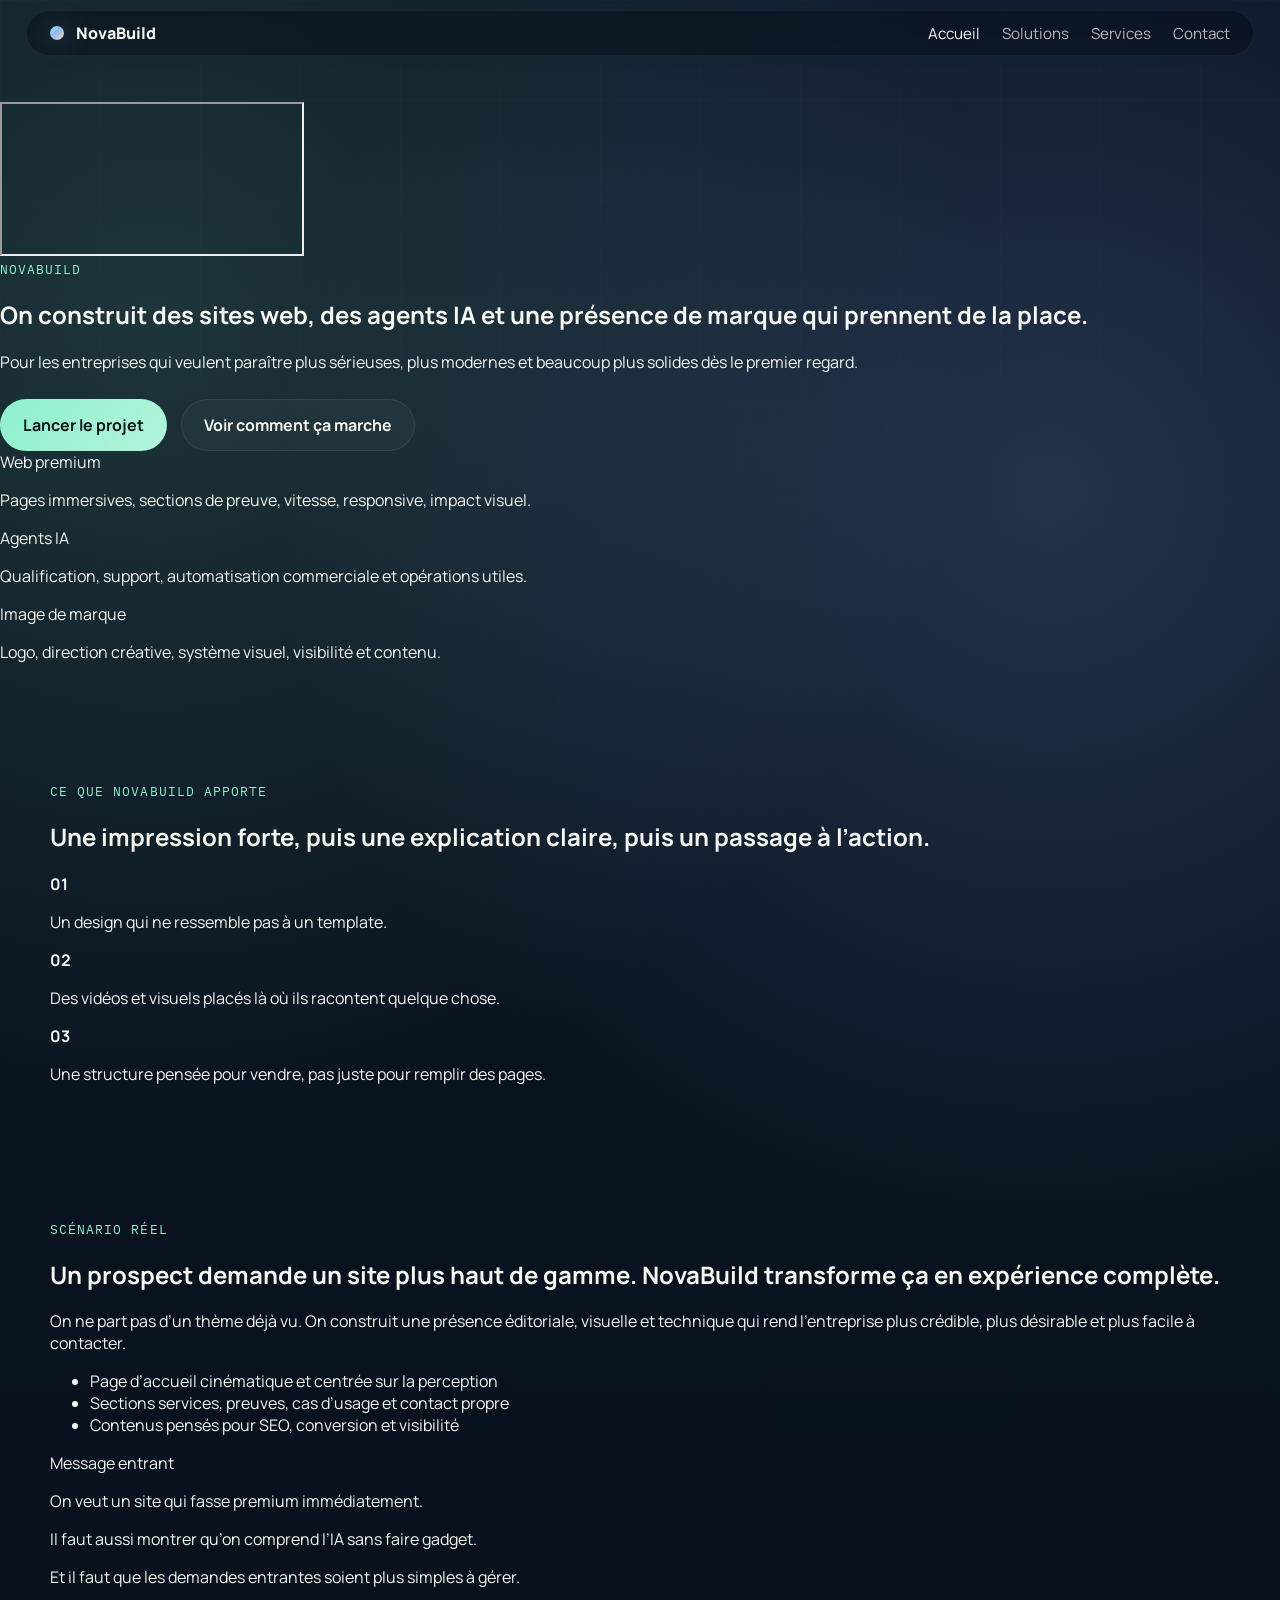
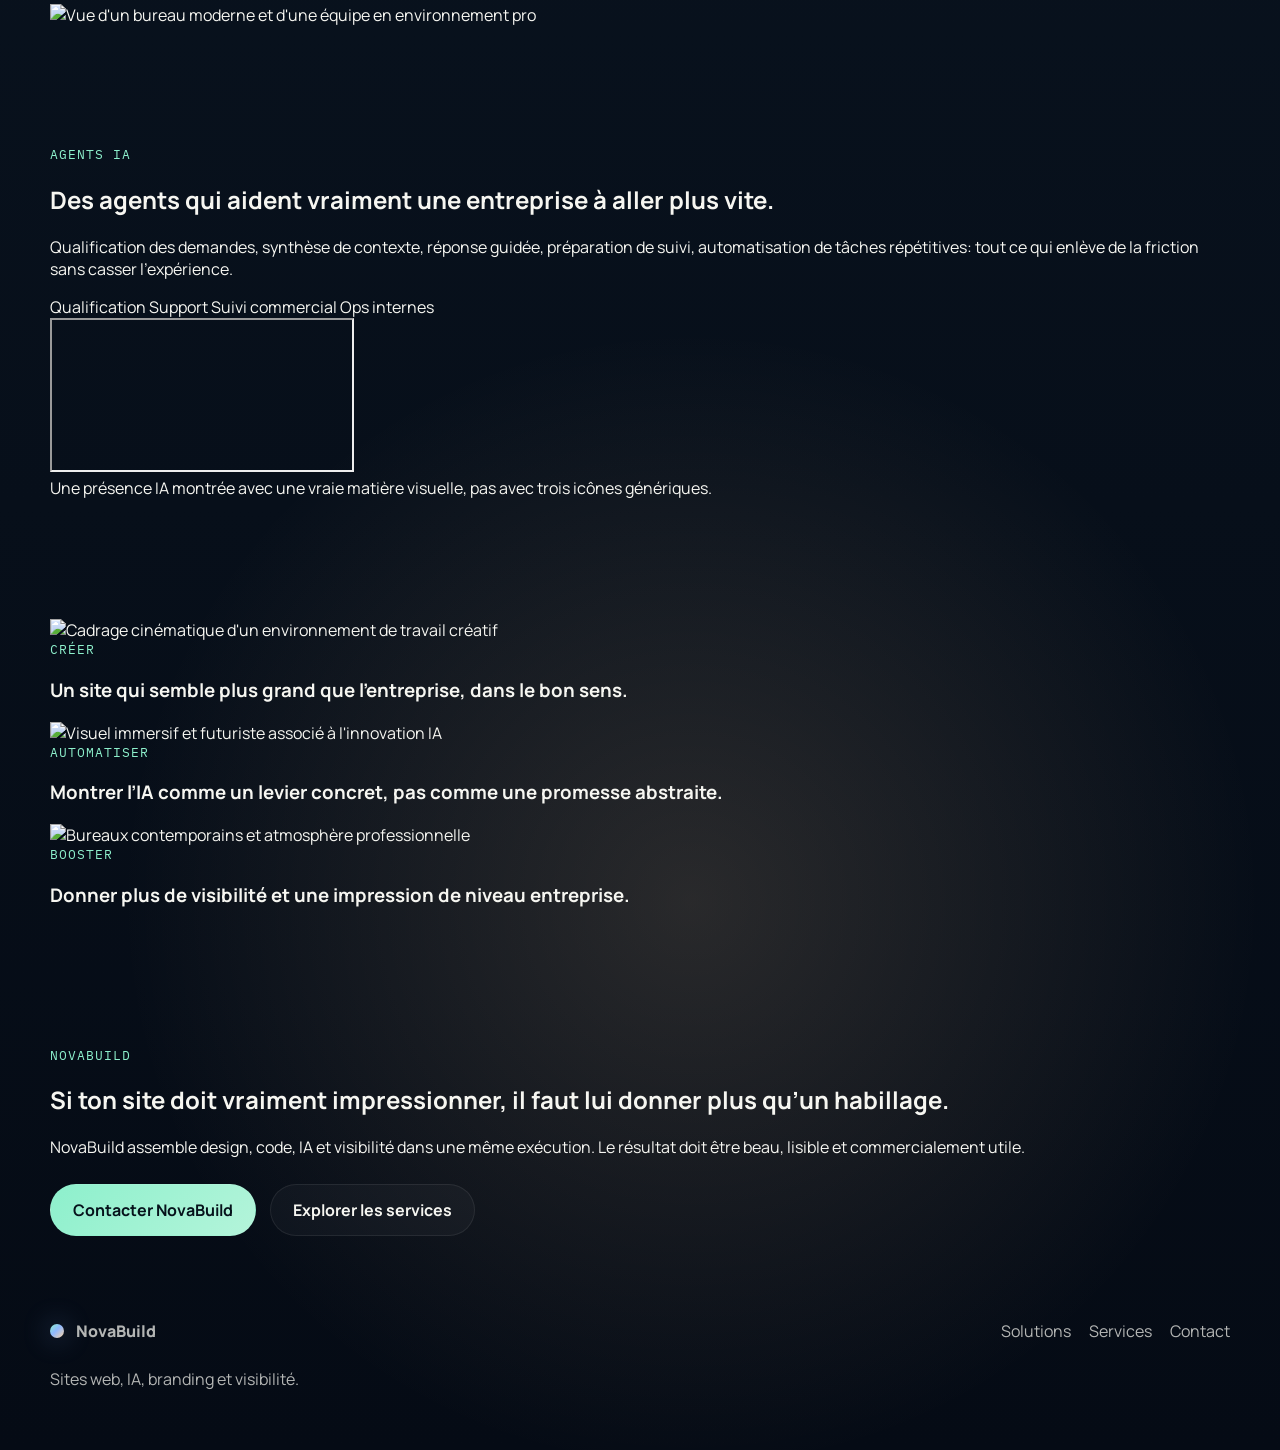
==== commit e9b06da2: "Refine NovaBuild homepage with stronger media direction" ====
--- a/index.html
+++ b/index.html
@@ -5,13 +5,13 @@
     <meta name="viewport" content="width=device-width, initial-scale=1.0" />
     <meta
       name="description"
-      content="NovaBuild conçoit des sites web, des agents IA, des identités visuelles et des systèmes de visibilité qui transforment les demandes en croissance réelle."
+      content="NovaBuild crée des sites web premium, des agents IA, des logos et des systèmes de visibilité pour les entreprises qui veulent impressionner et convertir."
     />
-    <title>NovaBuild | Sites web, agents IA et visibilité</title>
+    <title>NovaBuild | IA, web, branding, visibilité</title>
     <link rel="preconnect" href="https://fonts.googleapis.com" />
     <link rel="preconnect" href="https://fonts.gstatic.com" crossorigin />
     <link
-      href="https://fonts.googleapis.com/css2?family=Manrope:wght@400;500;600;700;800&family=IBM+Plex+Mono:wght@400;500&display=swap"
+      href="https://fonts.googleapis.com/css2?family=Manrope:wght@400;500;600;700;800&family=IBM+Plex+Mono:wght@400;500&family=Instrument+Serif:ital@0;1&display=swap"
       rel="stylesheet"
     />
     <link rel="stylesheet" href="assets/css/styles.css" />
@@ -36,193 +36,198 @@
       </header>
 
       <main>
-        <section class="hero hero-home">
-          <div class="hero-backdrop"></div>
-          <div class="hero-grid">
-            <div class="hero-copy reveal">
-              <p class="eyebrow">Studio IA & croissance digitale</p>
-              <h1>
-                NovaBuild crée des expériences web et des agents IA qui donnent
-                envie d’avancer.
-              </h1>
-              <p class="hero-text">
-                Sites premium, automatisations intelligentes, identités visuelles
-                et moteurs de visibilité réunis dans une même exécution.
+        <section class="hero hero-cinematic">
+          <div class="hero-video-shell">
+            <div class="hero-video-poster" aria-hidden="true"></div>
+            <iframe
+              class="hero-video-frame"
+              src="https://www.youtube-nocookie.com/embed/Ru8yg5gZ-Q4?autoplay=1&mute=1&controls=0&loop=1&playlist=Ru8yg5gZ-Q4&playsinline=1&modestbranding=1&rel=0"
+              title="Cinematic office video background"
+              loading="eager"
+              allow="autoplay; encrypted-media; picture-in-picture"
+              referrerpolicy="strict-origin-when-cross-origin"
+            ></iframe>
+          </div>
+          <div class="hero-overlay"></div>
+          <div class="hero-content reveal">
+            <p class="eyebrow">NovaBuild</p>
+            <h1>
+              On construit des sites web, des agents IA et une présence de marque
+              qui prennent de la place.
+            </h1>
+            <p class="hero-lead">
+              Pour les entreprises qui veulent paraître plus sérieuses, plus
+              modernes et beaucoup plus solides dès le premier regard.
+            </p>
+            <div class="hero-actions">
+              <a class="button button-primary" href="contact.html">Lancer le projet</a>
+              <a class="button button-secondary" href="solutions.html">Voir comment ça marche</a>
+            </div>
+          </div>
+          <div class="hero-bottom-grid">
+            <article class="hero-proof reveal">
+              <span>Web premium</span>
+              <p>Pages immersives, sections de preuve, vitesse, responsive, impact visuel.</p>
+            </article>
+            <article class="hero-proof reveal reveal-delay-1">
+              <span>Agents IA</span>
+              <p>Qualification, support, automatisation commerciale et opérations utiles.</p>
+            </article>
+            <article class="hero-proof reveal reveal-delay-2">
+              <span>Image de marque</span>
+              <p>Logo, direction créative, système visuel, visibilité et contenu.</p>
+            </article>
+          </div>
+        </section>
+
+        <section class="section section-intro-band">
+          <div class="content-grid intro-band-grid">
+            <div class="section-heading reveal">
+              <p class="eyebrow">Ce que NovaBuild apporte</p>
+              <h2>Une impression forte, puis une explication claire, puis un passage à l’action.</h2>
+            </div>
+            <div class="intro-stats reveal reveal-delay-1">
+              <div>
+                <strong>01</strong>
+                <p>Un design qui ne ressemble pas à un template.</p>
+              </div>
+              <div>
+                <strong>02</strong>
+                <p>Des vidéos et visuels placés là où ils racontent quelque chose.</p>
+              </div>
+              <div>
+                <strong>03</strong>
+                <p>Une structure pensée pour vendre, pas juste pour remplir des pages.</p>
+              </div>
+            </div>
+          </div>
+        </section>
+
+        <section class="section section-split">
+          <div class="content-grid split-layout">
+            <div class="split-copy reveal">
+              <p class="eyebrow">Scénario réel</p>
+              <h2>Un prospect demande un site plus haut de gamme. NovaBuild transforme ça en expérience complète.</h2>
+              <p>
+                On ne part pas d’un thème déjà vu. On construit une présence
+                éditoriale, visuelle et technique qui rend l’entreprise plus
+                crédible, plus désirable et plus facile à contacter.
+              </p>
+              <ul class="feature-list">
+                <li>Page d’accueil cinématique et centrée sur la perception</li>
+                <li>Sections services, preuves, cas d’usage et contact propre</li>
+                <li>Contenus pensés pour SEO, conversion et visibilité</li>
+              </ul>
+            </div>
+
+            <div class="media-stack reveal reveal-delay-1">
+              <article class="media-card media-chat">
+                <span class="media-label">Message entrant</span>
+                <div class="chat-lines">
+                  <p>On veut un site qui fasse premium immédiatement.</p>
+                  <p>Il faut aussi montrer qu’on comprend l’IA sans faire gadget.</p>
+                  <p>Et il faut que les demandes entrantes soient plus simples à gérer.</p>
+                </div>
+              </article>
+              <article class="media-card media-poster">
+                <img
+                  src="https://i.ytimg.com/vi/RiHxVJQftVE/maxresdefault.jpg"
+                  alt="Vue d'un bureau moderne et d'une équipe en environnement pro"
+                />
+              </article>
+            </div>
+          </div>
+        </section>
+
+        <section class="section section-dark-media">
+          <div class="content-grid dark-media-grid">
+            <div class="dark-copy reveal">
+              <p class="eyebrow">Agents IA</p>
+              <h2>Des agents qui aident vraiment une entreprise à aller plus vite.</h2>
+              <p>
+                Qualification des demandes, synthèse de contexte, réponse guidée,
+                préparation de suivi, automatisation de tâches répétitives: tout
+                ce qui enlève de la friction sans casser l’expérience.
+              </p>
+              <div class="tag-row">
+                <span>Qualification</span>
+                <span>Support</span>
+                <span>Suivi commercial</span>
+                <span>Ops internes</span>
+              </div>
+            </div>
+
+            <div class="video-panel reveal reveal-delay-1">
+              <div class="video-shell">
+                <div
+                  class="video-poster"
+                  style="background-image:url('https://i.ytimg.com/vi/Zh45I_eVb6k/maxresdefault.jpg')"
+                ></div>
+                <iframe
+                  src="https://www.youtube-nocookie.com/embed/Zh45I_eVb6k?autoplay=1&mute=1&controls=0&loop=1&playlist=Zh45I_eVb6k&playsinline=1&modestbranding=1&rel=0"
+                  title="AI filmmaking cinematic video"
+                  loading="lazy"
+                  allow="autoplay; encrypted-media; picture-in-picture"
+                  referrerpolicy="strict-origin-when-cross-origin"
+                ></iframe>
+              </div>
+              <div class="video-caption">
+                Une présence IA montrée avec une vraie matière visuelle, pas avec trois icônes génériques.
+              </div>
+            </div>
+          </div>
+        </section>
+
+        <section class="section section-showcase-editorial">
+          <div class="content-grid editorial-grid">
+            <article class="editorial-panel reveal">
+              <img
+                src="https://i.ytimg.com/vi/Ru8yg5gZ-Q4/maxresdefault.jpg"
+                alt="Cadrage cinématique d'un environnement de travail créatif"
+              />
+              <div class="editorial-copy">
+                <p class="eyebrow">Créer</p>
+                <h3>Un site qui semble plus grand que l’entreprise, dans le bon sens.</h3>
+              </div>
+            </article>
+            <article class="editorial-panel reveal reveal-delay-1">
+              <img
+                src="https://i.ytimg.com/vi/Zh45I_eVb6k/maxresdefault.jpg"
+                alt="Visuel immersif et futuriste associé à l'innovation IA"
+              />
+              <div class="editorial-copy">
+                <p class="eyebrow">Automatiser</p>
+                <h3>Montrer l’IA comme un levier concret, pas comme une promesse abstraite.</h3>
+              </div>
+            </article>
+            <article class="editorial-panel reveal reveal-delay-2">
+              <img
+                src="https://i.ytimg.com/vi/RiHxVJQftVE/maxresdefault.jpg"
+                alt="Bureaux contemporains et atmosphère professionnelle"
+              />
+              <div class="editorial-copy">
+                <p class="eyebrow">Booster</p>
+                <h3>Donner plus de visibilité et une impression de niveau entreprise.</h3>
+              </div>
+            </article>
+          </div>
+        </section>
+
+        <section class="section section-cta-final">
+          <div class="content-grid cta-final-grid reveal">
+            <div>
+              <p class="eyebrow">NovaBuild</p>
+              <h2>Si ton site doit vraiment impressionner, il faut lui donner plus qu’un habillage.</h2>
+            </div>
+            <div class="cta-side">
+              <p>
+                NovaBuild assemble design, code, IA et visibilité dans une même
+                exécution. Le résultat doit être beau, lisible et commercialement utile.
               </p>
               <div class="hero-actions">
-                <a class="button button-primary" href="contact.html">Lancer un projet</a>
-                <a class="button button-secondary" href="solutions.html">Voir les scénarios</a>
-              </div>
-              <ul class="hero-facts">
-                <li>Sites web conçus pour convertir</li>
-                <li>Agents IA utiles dès les premières semaines</li>
-                <li>Direction créative + livraison rapide</li>
-              </ul>
-            </div>
-
-            <div class="hero-stage reveal reveal-delay-1">
-              <div class="halo halo-a"></div>
-              <div class="halo halo-b"></div>
-              <div class="screen screen-terminal">
-                <div class="screen-top">
-                  <span></span><span></span><span></span>
-                  <p>NovaBuild Workspace</p>
-                </div>
-                <div class="terminal-flow">
-                  <div class="terminal-line">Nouvelle demande reçue: site premium pour cabinet B2B</div>
-                  <div class="terminal-line">Agent IA: extraction du brief, des pages et des CTA</div>
-                  <div class="terminal-line">Design: structure éditoriale, motion, contenus de preuve</div>
-                  <div class="terminal-line">Livrable: site multilingue, SEO, formulaires, analytics</div>
-                </div>
-              </div>
-
-              <div class="screen screen-mail film-mail">
-                <div class="mail-thread">
-                  <article class="mail-card inbound">
-                    <span>Client</span>
-                    <p>On veut un site qui fasse immédiatement sérieux et haut de gamme.</p>
-                  </article>
-                  <article class="mail-card outbound">
-                    <span>NovaBuild</span>
-                    <p>On transforme votre besoin en parcours, preuves, automatisations et lancement.</p>
-                  </article>
-                  <article class="mail-card inbound">
-                    <span>Client</span>
-                    <p>Peut-on aussi automatiser les demandes entrantes et le suivi commercial ?</p>
-                  </article>
-                </div>
-              </div>
-
-              <div class="screen screen-metrics">
-                <div class="metric-header">
-                  <span>Visibilité</span>
-                  <strong>+184%</strong>
-                </div>
-                <div class="growth-wave"></div>
-                <div class="metric-foot">
-                  <p>Trafic qualifié</p>
-                  <p>Leads entrants</p>
-                  <p>Actions automatisées</p>
-                </div>
-              </div>
-            </div>
-          </div>
-        </section>
-
-        <section class="section section-signals">
-          <div class="section-intro reveal">
-            <p class="eyebrow">Ce que NovaBuild assemble</p>
-            <h2>Un seul partenaire pour l’image, la technique et la traction.</h2>
-          </div>
-          <div class="signal-grid">
-            <article class="signal reveal">
-              <span>01</span>
-              <h3>Sites web premium</h3>
-              <p>Pages de marque, landing pages, vitrines et expériences multi-pages pensées pour convaincre vite.</p>
-            </article>
-            <article class="signal reveal reveal-delay-1">
-              <span>02</span>
-              <h3>Agents IA utiles</h3>
-              <p>Qualification, support, génération de contenu, reporting et orchestrations sur mesure.</p>
-            </article>
-            <article class="signal reveal reveal-delay-2">
-              <span>03</span>
-              <h3>Logos & direction créative</h3>
-              <p>Identités visuelles propres, cohérentes et prêtes à vivre dans un vrai système digital.</p>
-            </article>
-            <article class="signal reveal reveal-delay-3">
-              <span>04</span>
-              <h3>Visibilité & acquisition</h3>
-              <p>SEO, contenu, parcours de conversion et instrumentation pour rendre la croissance visible.</p>
-            </article>
-          </div>
-        </section>
-
-        <section class="section section-story">
-          <div class="story-layout">
-            <div class="story-copy reveal">
-              <p class="eyebrow">Du brief à la mise en ligne</p>
-              <h2>Le projet avance comme un film clair, pas comme une suite de fichiers dispersés.</h2>
-              <div class="story-steps">
-                <article>
-                  <span>Étape 1</span>
-                  <h3>Cadre du besoin</h3>
-                  <p>Objectifs, pages, ton, cibles, sources de trafic et angle de différenciation.</p>
-                </article>
-                <article>
-                  <span>Étape 2</span>
-                  <h3>Design & prototype</h3>
-                  <p>Un système visuel net, des animations utiles et une hiérarchie qui respire.</p>
-                </article>
-                <article>
-                  <span>Étape 3</span>
-                  <h3>Code & automatisation</h3>
-                  <p>Build front-end, composants, formulaires, agents IA et raccordements clés.</p>
-                </article>
-                <article>
-                  <span>Étape 4</span>
-                  <h3>Lancement & visibilité</h3>
-                  <p>Publication, mesure, optimisation continue et amplification de la présence digitale.</p>
-                </article>
-              </div>
-            </div>
-
-            <div class="story-film reveal reveal-delay-1">
-              <div class="film-frame">
-                <div class="film-column">
-                  <div class="film-label">Brief entrant</div>
-                  <div class="film-chat">
-                    <p>Nous voulons un site qui rassure dès la première seconde.</p>
-                    <p>Il faut aussi présenter nos services IA sans jargon.</p>
-                    <p>Et pouvoir récupérer les demandes qualifiées automatiquement.</p>
-                  </div>
-                </div>
-                <div class="film-column film-column-accent">
-                  <div class="film-label">Production NovaBuild</div>
-                  <div class="film-timeline">
-                    <div><span></span>Architecture des pages</div>
-                    <div><span></span>Design direction & motion</div>
-                    <div><span></span>Build HTML/CSS/JS</div>
-                    <div><span></span>Agent de qualification</div>
-                    <div><span></span>Mise en ligne</div>
-                  </div>
-                </div>
-              </div>
-            </div>
-          </div>
-        </section>
-
-        <section class="section section-showcase">
-          <div class="section-intro reveal">
-            <p class="eyebrow">Ce que le site peut porter</p>
-            <h2>Une présence qui impressionne, puis explique, puis convertit.</h2>
-          </div>
-          <div class="showcase-grid">
-            <article class="showcase-card reveal">
-              <p class="showcase-kicker">Sites web</p>
-              <h3>Interfaces qui donnent une image de niveau entreprise.</h3>
-              <p>Hero immersif, pages éditoriales, performances, responsive, SEO et formulaires propres.</p>
-            </article>
-            <article class="showcase-card reveal reveal-delay-1">
-              <p class="showcase-kicker">IA opérationnelle</p>
-              <h3>Des agents qui traitent de vraies tâches et pas juste des démonstrations.</h3>
-              <p>Support, qualification, reporting, suivi et automatisations pilotées par le contexte réel.</p>
-            </article>
-            <article class="showcase-card reveal reveal-delay-2">
-              <p class="showcase-kicker">Croissance</p>
-              <h3>Le design sert la visibilité, pas seulement la beauté.</h3>
-              <p>Stratégie de contenu, signaux SEO, analytics et parcours orientés conversion.</p>
-            </article>
-          </div>
-        </section>
-
-        <section class="section section-cta">
-          <div class="cta-panel reveal">
-            <p class="eyebrow">Prêt à construire fort</p>
-            <h2>NovaBuild peut prendre un besoin flou et le transformer en présence digitale concrète.</h2>
-            <div class="cta-actions">
-              <a class="button button-primary" href="contact.html">Contacter NovaBuild</a>
-              <a class="button button-secondary" href="services.html">Explorer les services</a>
+                <a class="button button-primary" href="contact.html">Contacter NovaBuild</a>
+                <a class="button button-secondary" href="services.html">Explorer les services</a>
+              </div>
             </div>
           </div>
         </section>
--- a/assets/css/styles.css
+++ b/assets/css/styles.css
@@ -0,0 +1 @@
+:root{--bg:#07111f;--bg-soft:#0d1a2c;--panel:rgba(10,22,39,0.72);--panel-strong:rgba(13,26,46,0.92);--line:rgba(255,255,255,0.08);--text:#f6f6f1;--muted:rgba(246,246,241,0.72);--accent:#8df0cc;--accent-2:#8fb8ff;--accent-3:#ffd5a2;--shadow:0 24px 80px rgba(0,0,0,0.28);--radius:28px;--content:min(1180px,calc(100vw - 40px))}*{box-sizing:border-box}html{scroll-behavior:smooth}body{margin:0;min-width:320px;font-family:"Manrope",sans-serif;color:var(--text);background:radial-gradient(circle at 12% 10%,rgba(141,240,204,0.16),transparent 28%),radial-gradient(circle at 82% 16%,rgba(143,184,255,0.2),transparent 28%),radial-gradient(circle at 54% 82%,rgba(255,213,162,0.14),transparent 22%),linear-gradient(180deg,#08111f 0%,#09131f 38%,#050b15 100%)}body::before{content:"";position:fixed;inset:0;background-image:linear-gradient(rgba(255,255,255,0.025) 1px,transparent 1px),linear-gradient(90deg,rgba(255,255,255,0.025) 1px,transparent 1px);background-size:100px 100px;mask-image:linear-gradient(180deg,rgba(0,0,0,0.75),transparent 95%);pointer-events:none;z-index:-1}a{color:inherit;text-decoration:none}img,video{max-width:100%;display:block}.site-shell{width:100%;overflow:clip}.site-header{width:var(--content);margin:0 auto;padding:22px 0;display:flex;align-items:center;justify-content:space-between;gap:24px;position:sticky;top:0;z-index:40;backdrop-filter:blur(18px)}.site-header::after{content:"";position:absolute;inset:10px -24px;background:rgba(5,11,21,0.42);border:1px solid rgba(255,255,255,0.05);border-radius:999px;z-index:-1}.brand{display:inline-flex;align-items:center;gap:12px;font-weight:800;letter-spacing:0}.brand-mark{width:14px;height:14px;border-radius:999px;background:linear-gradient(135deg,var(--accent) 0%,var(--accent-2) 45%,var(--accent-3) 100%);box-shadow:0 0 28px rgba(143,184,255,0.44)}.brand-text{font-size:1rem}.site-nav{display:flex;align-items:center;gap:22px}.site-nav a{color:var(--muted);font-size:0.95rem;transition:color 180ms ease}.site-nav a:hover,.site-nav a.is-active{color:var(--text)}.menu-toggle{display:none;width:48px;height:48px;border-radius:999px;border:1px solid var(--line);background:rgba(255,255,255,0.03);padding:0;cursor:pointer}.menu-toggle span{display:block;width:18px;height:2px;margin:5px auto;background:var(--text)}main{width:100%}.hero{position:relative;padding:36px 0 60px}.hero-home{min-height:calc(100svh - 90px);display:flex;align-items:center}.hero-backdrop{position:absolute;inset:0;background:radial-gradient(circle at 70% 32%,rgba(143,184,255,0.28),transparent 22%),radial-gradient(circle at 28% 68%,rgba(141,240,204,0.18),transparent 22%);filter:blur(10px);pointer-events:none}.hero-grid{width:var(--content);margin:0 auto;display:grid;grid-template-columns:minmax(0,1.05fr) minmax(0,1fr);gap:42px;align-items:center;position:relative}.compact-grid,.contact-grid{align-items:end}.hero-copy h1,.section-intro h2,.story-copy h2,.cta-panel h2,.scenario-copy h2,.service-copy h2,.contact-note h2{margin:0;font-size:clamp(2.8rem,7vw,6.2rem);line-height:0.95;max-width:12ch}.hero-subpage .hero-copy h1,.section-intro h2,.story-copy h2,.cta-panel h2,.scenario-copy h2,.service-copy h2,.contact-note h2{font-size:clamp(2.2rem,5vw,4.1rem)}.eyebrow{margin:0 0 14px;color:var(--accent);font-size:0.82rem;font-family:"IBM Plex Mono",monospace;text-transform:uppercase;letter-spacing:0.08em}.hero-text,.section-intro p,.scenario-copy p,.service-copy p,.contact-note p,.cta-panel p,.story-copy > p{color:var(--muted);font-size:1.06rem;line-height:1.7;max-width:58ch}.hero-actions,.cta-actions{display:flex;flex-wrap:wrap;gap:14px;margin-top:26px}.button{display:inline-flex;align-items:center;justify-content:center;min-height:52px;padding:0 22px;border-radius:999px;border:1px solid transparent;font-weight:700;transition:transform 180ms ease,border-color 180ms ease,background 180ms ease}.button:hover{transform:translateY(-1px)}.button-primary{color:#06121b;background:linear-gradient(135deg,var(--accent) 0%,#b4f4da 100%)}.button-secondary{border-color:var(--line);background:rgba(255,255,255,0.03)}.hero-facts{list-style:none;padding:0;margin:26px 0 0;display:grid;gap:10px;color:var(--muted)}.hero-facts li{padding-left:20px;position:relative}.hero-facts li::before{content:"";position:absolute;left:0;top:0.65em;width:8px;height:8px;border-radius:999px;background:linear-gradient(135deg,var(--accent),var(--accent-2))}.hero-stage,.story-film,.contact-card,.subhero-ribbon,.demo-window,.process-card,.showcase-card,.signal,.service-row,.contact-form,.contact-note,.faq-list article,.cta-panel{border:1px solid var(--line);background:var(--panel);box-shadow:var(--shadow);backdrop-filter:blur(18px)}.hero-stage{min-height:640px;border-radius:34px;position:relative;padding:28px;overflow:hidden}.halo{position:absolute;border-radius:999px;filter:blur(8px);opacity:0.65;animation:drift 12s ease-in-out infinite}.halo-a{width:320px;height:320px;right:-80px;top:-40px;background:radial-gradient(circle,rgba(143,184,255,0.72),transparent 66%)}.halo-b{width:280px;height:280px;left:-80px;bottom:-80px;background:radial-gradient(circle,rgba(141,240,204,0.52),transparent 66%);animation-delay:-5s}.screen{position:absolute;border-radius:28px;border:1px solid rgba(255,255,255,0.08);background:rgba(5,14,25,0.86);overflow:hidden}.screen-top,.demo-top{display:flex;align-items:center;gap:8px;padding:14px 18px;border-bottom:1px solid rgba(255,255,255,0.08);font-size:0.85rem;color:var(--muted)}.screen-top span,.demo-top span{width:8px;height:8px;border-radius:999px;background:rgba(255,255,255,0.35)}.screen-top p,.demo-top p{margin:0 0 0 6px}.screen-terminal{inset:26px 84px auto 26px;height:280px}.terminal-flow{padding:18px 20px 24px;display:grid;gap:16px;font-family:"IBM Plex Mono",monospace;color:rgba(246,246,241,0.9);font-size:0.92rem}.terminal-line{opacity:0;transform:translateY(14px);animation:lineIn 9s linear infinite}.terminal-line:nth-child(2){animation-delay:1.8s}.terminal-line:nth-child(3){animation-delay:3.6s}.terminal-line:nth-child(4){animation-delay:5.4s}.screen-mail{left:54px;right:168px;bottom:34px;height:248px}.mail-thread{padding:22px;display:grid;gap:16px}.mail-card{max-width:88%;padding:16px 18px;border-radius:24px;background:rgba(255,255,255,0.04);color:var(--muted);animation:bob 10s ease-in-out infinite}.mail-card span{display:block;margin-bottom:8px;color:var(--text);font-size:0.8rem;font-family:"IBM Plex Mono",monospace}.mail-card p{margin:0;line-height:1.6}.mail-card.outbound{margin-left:auto;background:linear-gradient(135deg,rgba(141,240,204,0.18),rgba(143,184,255,0.16))}.mail-card:nth-child(2){animation-delay:-2s}.mail-card:nth-child(3){animation-delay:-4s}.screen-metrics{top:176px;right:24px;width:252px;height:344px;padding:22px}.metric-header{display:flex;align-items:center;justify-content:space-between;font-size:0.9rem;color:var(--muted)}.metric-header strong{font-size:1.65rem;color:var(--text)}.growth-wave{height:190px;margin-top:26px;border-radius:22px;background:linear-gradient(180deg,rgba(143,184,255,0.15),rgba(143,184,255,0)),radial-gradient(circle at 16% 80%,rgba(141,240,204,0.9) 0 4%,transparent 4.5%),radial-gradient(circle at 40% 62%,rgba(141,240,204,0.9) 0 4%,transparent 4.5%),radial-gradient(circle at 58% 48%,rgba(143,184,255,1) 0 4%,transparent 4.5%),radial-gradient(circle at 76% 32%,rgba(255,213,162,1) 0 4%,transparent 4.5%);position:relative;overflow:hidden}.growth-wave::after{content:"";position:absolute;inset:24px 18px 28px;border-left:1px solid rgba(255,255,255,0.12);border-bottom:1px solid rgba(255,255,255,0.12)}.growth-wave::before{content:"";position:absolute;inset:0;background:linear-gradient(135deg,transparent 0 10%,rgba(141,240,204,0.55) 11% 12%,transparent 13% 30%,rgba(143,184,255,0.55) 31% 32%,transparent 33% 52%,rgba(255,213,162,0.75) 53% 54%,transparent 55% 100%);transform:translateX(-16%);animation:chartGlow 8s linear infinite}.metric-foot{display:grid;gap:8px;margin-top:18px;font-size:0.86rem;color:var(--muted)}.section{width:var(--content);margin:0 auto;padding:44px 0 76px}.section-dark{position:relative}.section-intro{margin-bottom:28px}.signal-grid,.showcase-grid,.process-grid{display:grid;grid-template-columns:repeat(4,minmax(0,1fr));gap:18px}.signal,.showcase-card,.process-card{border-radius:28px;padding:24px}.signal span,.showcase-kicker,.process-card span{color:var(--accent);font-family:"IBM Plex Mono",monospace;font-size:0.8rem;text-transform:uppercase}.signal h3,.showcase-card h3,.process-card h3,.story-steps h3,.faq-list h3{font-size:1.25rem;margin:12px 0 10px}.signal p,.showcase-card p,.process-card p,.service-meta,.story-steps p,.faq-list p{color:var(--muted);line-height:1.7}.story-layout,.scenario-grid,.contact-layout{display:grid;grid-template-columns:minmax(0,1fr) minmax(0,1fr);gap:28px;align-items:center}.story-steps{display:grid;gap:20px;margin-top:24px}.story-steps article{padding-bottom:18px;border-bottom:1px solid var(--line)}.story-steps article:last-child{border-bottom:0}.story-steps span{font-size:0.82rem;color:var(--accent);font-family:"IBM Plex Mono",monospace;text-transform:uppercase}.story-film{border-radius:32px;padding:26px}.film-frame{display:grid;grid-template-columns:1fr 1fr;gap:16px}.film-column{min-height:460px;border-radius:26px;background:rgba(255,255,255,0.03);border:1px solid rgba(255,255,255,0.07);padding:18px}.film-column-accent{background:linear-gradient(180deg,rgba(141,240,204,0.08),rgba(143,184,255,0.08))}.film-label{display:inline-flex;padding:7px 12px;border-radius:999px;border:1px solid rgba(255,255,255,0.09);color:var(--muted);font-size:0.82rem}.film-chat,.film-timeline{display:grid;gap:14px;margin-top:18px}.film-chat p,.film-timeline div{margin:0;padding:16px 18px;border-radius:22px;background:rgba(5,14,25,0.85);color:var(--muted);line-height:1.6;animation:floatCard 8s ease-in-out infinite}.film-chat p:nth-child(2),.film-timeline div:nth-child(2){animation-delay:-1s}.film-chat p:nth-child(3),.film-timeline div:nth-child(3){animation-delay:-2s}.film-timeline div:nth-child(4){animation-delay:-3s}.film-timeline div:nth-child(5){animation-delay:-4s}.film-timeline div{display:flex;align-items:center;gap:12px}.film-timeline span{width:10px;height:10px;border-radius:999px;background:linear-gradient(135deg,var(--accent),var(--accent-2))}.scenario-section{padding-top:24px}.scenario-grid.reverse{grid-template-columns:minmax(0,1fr) minmax(0,1fr)}.demo-window{border-radius:28px;overflow:hidden}.message-flow{padding:22px;display:grid;gap:16px}.bubble{margin:0;max-width:86%;padding:14px 18px;border-radius:22px;line-height:1.7;color:var(--muted);background:rgba(255,255,255,0.04)}.bubble.right{margin-left:auto;background:linear-gradient(135deg,rgba(141,240,204,0.18),rgba(143,184,255,0.18))}.demo-agent{padding:24px}.agent-layout{display:grid;grid-template-columns:180px minmax(0,1fr);gap:16px}.agent-layout aside,.agent-core{border-radius:24px;min-height:360px;border:1px solid rgba(255,255,255,0.08);background:rgba(5,14,25,0.86)}.agent-layout aside{padding:18px}.agent-layout aside p,.growth-top p{margin:0 0 14px;color:var(--accent);font-family:"IBM Plex Mono",monospace;font-size:0.82rem}.agent-layout ul{margin:0;padding-left:18px;color:var(--muted);line-height:1.8}.agent-core{padding:22px}.agent-core-top{font-size:1.45rem;font-weight:700;margin-bottom:18px}.agent-steps{display:grid;gap:14px}.agent-steps div{padding:16px 18px;border-radius:18px;border:1px solid rgba(255,255,255,0.07);background:rgba(255,255,255,0.04);animation:pulseShift 7s ease-in-out infinite}.agent-steps div:nth-child(2){animation-delay:-1.2s}.agent-steps div:nth-child(3){animation-delay:-2.4s}.agent-steps div:nth-child(4){animation-delay:-3.6s}.demo-growth{padding:26px}.growth-top{display:flex;align-items:end;justify-content:space-between;gap:16px}.growth-top strong{font-size:1.55rem}.bars{margin-top:28px;height:280px;display:grid;align-items:end;grid-template-columns:repeat(5,1fr);gap:14px}.bars span{height:var(--h);border-radius:18px 18px 6px 6px;background:linear-gradient(180deg,var(--accent-2),var(--accent));animation:rise 6s ease-in-out infinite}.bars span:nth-child(2){animation-delay:-0.8s}.bars span:nth-child(3){animation-delay:-1.6s}.bars span:nth-child(4){animation-delay:-2.4s}.bars span:nth-child(5){animation-delay:-3.2s}.growth-tags{margin-top:18px;display:flex;flex-wrap:wrap;gap:10px}.growth-tags p,.subhero-ribbon div{margin:0;padding:10px 14px;border-radius:999px;border:1px solid rgba(255,255,255,0.08);color:var(--muted);background:rgba(255,255,255,0.03)}.subhero-ribbon{border-radius:30px;min-height:100%;padding:18px;display:flex;flex-wrap:wrap;align-content:flex-start;gap:12px}.service-list{display:grid;gap:18px}.service-row{border-radius:28px;padding:22px;display:grid;grid-template-columns:72px minmax(0,1.2fr) minmax(0,0.9fr);gap:18px;align-items:start}.service-number{color:var(--accent);font-size:0.92rem;font-family:"IBM Plex Mono",monospace}.service-copy h2{max-width:none;font-size:clamp(1.6rem,4vw,2.4rem);margin-bottom:14px}.process-grid{margin-top:24px}.contact-grid{grid-template-columns:minmax(0,1.2fr) minmax(340px,0.8fr)}.contact-card{border-radius:30px;padding:28px}.contact-label{margin:0 0 6px;color:var(--accent);font-family:"IBM Plex Mono",monospace;font-size:0.82rem;text-transform:uppercase}.contact-card a{display:inline-block;margin-bottom:18px;font-size:clamp(1.2rem,3.2vw,2rem);font-weight:700}.contact-layout{align-items:start}.contact-form,.contact-note,.faq-list article{border-radius:28px}.contact-form{padding:26px;display:grid;gap:16px}.contact-form label{display:grid;gap:10px;color:var(--muted);font-size:0.96rem}.contact-form input,.contact-form select,.contact-form textarea{width:100%;padding:14px 16px;border-radius:18px;border:1px solid rgba(255,255,255,0.08);color:var(--text);background:rgba(255,255,255,0.04);font:inherit;resize:vertical}.contact-side{display:grid;gap:18px}.contact-note,.faq-list article{padding:24px}.faq-list{display:grid;gap:16px}.cta-panel{border-radius:34px;padding:34px;position:relative;overflow:hidden}.cta-panel::after{content:"";position:absolute;inset:auto -10% -55% 38%;height:220px;background:radial-gradient(circle,rgba(143,184,255,0.24),transparent 65%);pointer-events:none}.site-footer{width:var(--content);margin:0 auto;padding:8px 0 44px;display:flex;justify-content:space-between;gap:20px;color:var(--muted)}.brand-footer{margin-bottom:10px}.footer-links{display:flex;gap:18px;flex-wrap:wrap}.reveal{opacity:0;transform:translateY(28px);transition:opacity 700ms ease,transform 700ms ease}.reveal.is-visible{opacity:1;transform:translateY(0)}.reveal-delay-1{transition-delay:110ms}.reveal-delay-2{transition-delay:220ms}.reveal-delay-3{transition-delay:330ms}@keyframes drift{0%,100%{transform:translate3d(0,0,0) scale(1)}50%{transform:translate3d(-14px,18px,0) scale(1.08)}}@keyframes lineIn{0%,8%{opacity:0;transform:translateY(14px)}12%,26%{opacity:1;transform:translateY(0)}30%,100%{opacity:0.38;transform:translateY(0)}}@keyframes chartGlow{0%{transform:translateX(-12%);opacity:0.55}50%{transform:translateX(8%);opacity:0.9}100%{transform:translateX(24%);opacity:0.55}}@keyframes bob{0%,100%{transform:translateY(0)}50%{transform:translateY(-6px)}}@keyframes floatCard{0%,100%{transform:translateY(0)}50%{transform:translateY(-8px)}}@keyframes pulseShift{0%,100%{transform:scale(1);border-color:rgba(255,255,255,0.07)}50%{transform:scale(1.015);border-color:rgba(141,240,204,0.4)}}@keyframes rise{0%,100%{transform:scaleY(0.96);filter:brightness(0.95)}50%{transform:scaleY(1.04);filter:brightness(1.08)}}@media (max-width:1100px){.hero-grid,.story-layout,.scenario-grid,.contact-layout,.contact-grid{grid-template-columns:1fr}.signal-grid,.showcase-grid,.process-grid{grid-template-columns:repeat(2,minmax(0,1fr))}.service-row{grid-template-columns:60px 1fr}.service-meta{grid-column:2}.hero-stage{min-height:600px}}@media (max-width:760px){.site-header{padding-top:14px}.site-header::after{inset:6px -8px;border-radius:24px}.menu-toggle{display:inline-block}.site-nav{position:absolute;top:calc(100% + 12px);left:0;right:0;display:none;flex-direction:column;align-items:stretch;gap:0;background:rgba(6,12,22,0.96);border:1px solid var(--line);border-radius:22px;overflow:hidden}.site-nav.is-open{display:flex}.site-nav a{padding:16px 18px;border-bottom:1px solid rgba(255,255,255,0.06)}.site-nav a:last-child{border-bottom:0}.hero{padding-top:18px}.hero-stage{min-height:700px;padding:18px}.screen-terminal{inset:18px 18px auto 18px;height:250px}.screen-mail{left:18px;right:18px;bottom:18px;height:252px}.screen-metrics{left:26px;right:26px;width:auto;top:292px;height:196px}.growth-wave{height:78px}.film-frame,.agent-layout,.signal-grid,.showcase-grid,.process-grid{grid-template-columns:1fr}.film-column{min-height:auto}.service-row{grid-template-columns:1fr}.service-meta{grid-column:auto}.section,.site-footer{width:min(100vw - 28px,1180px)}.hero-grid{width:min(100vw - 28px,1180px);gap:24px}.site-header{width:min(100vw - 28px,1180px)}.cta-panel{padding:26px}.site-footer{flex-direction:column}}
